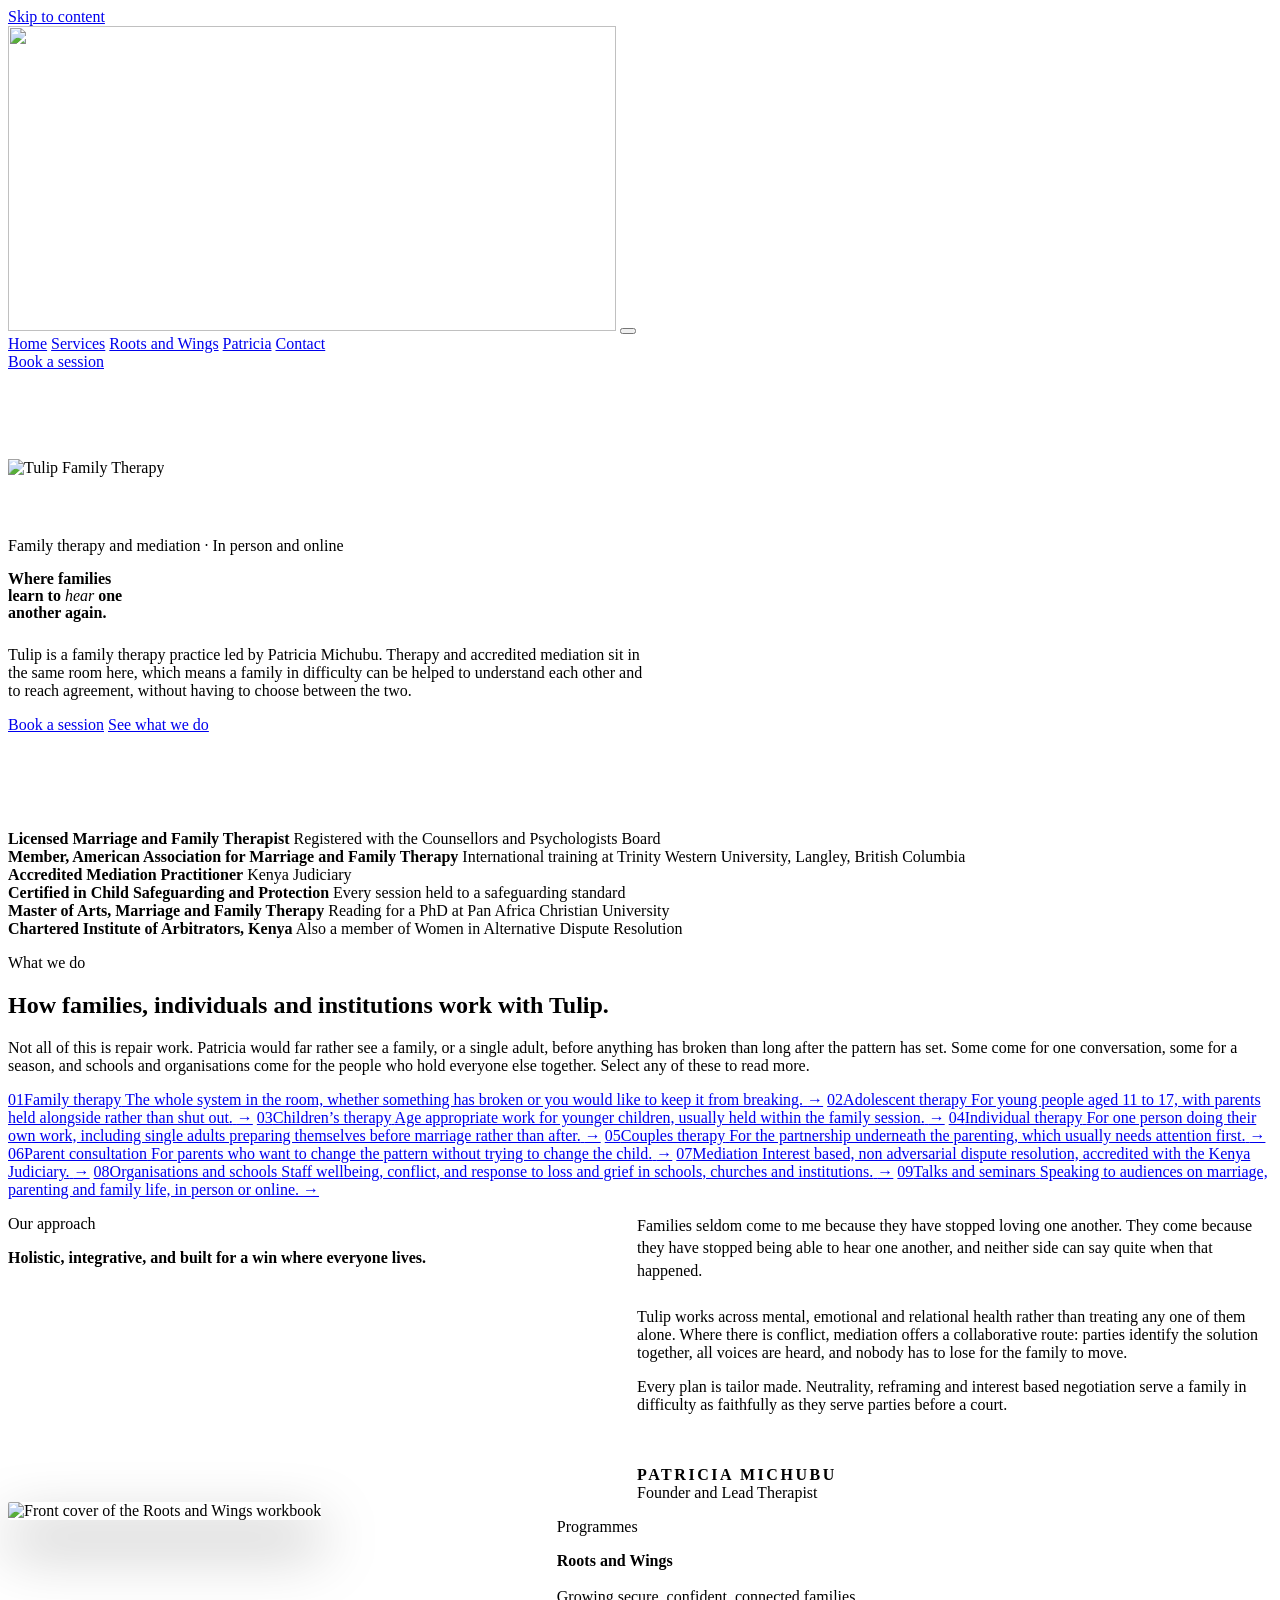
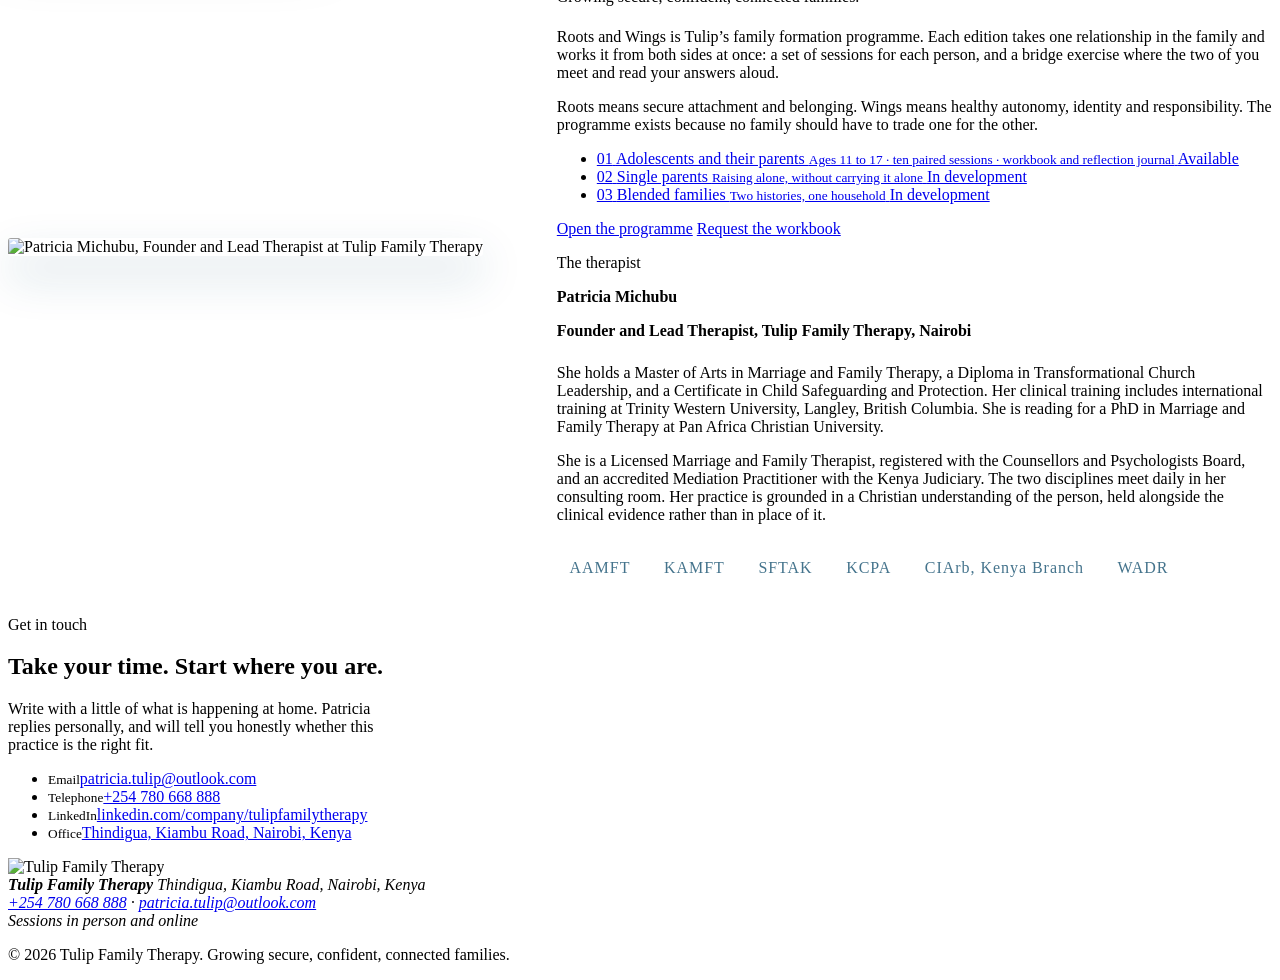
==== index.html @ 3aa2c46e "Add initial index.html for Tulip Family Therapy website Initial commit of the index.html file contai" ====
<!DOCTYPE html>
<html lang="en-GB">
<head>
<meta charset="utf-8">
<meta name="viewport" content="width=device-width, initial-scale=1">
<title>Tulip Family Therapy | Family Therapist &amp; Mediator, Nairobi Kenya</title>
<meta name="description" content="Family therapy and accredited mediation in Nairobi, Kenya. Patricia Michubu works with families, adolescents, children, couples and individuals, in person at Thindigua, Kiambu Road, and online worldwide.">
<script>document.documentElement.className+=" js-on";</script>
<meta name="theme-color" content="#15506F">
<meta property="og:type" content="website">
<meta property="og:site_name" content="Tulip Family Therapy">
<meta property="og:title" content="Tulip Family Therapy">
<meta property="og:description" content="Family therapy and accredited mediation, in person and online. Home of the Roots and Wings programme.">
<meta property="og:image" content="assets/social-share.jpg">
<meta property="og:image:width" content="1200">
<meta property="og:image:height" content="630">
<meta name="twitter:card" content="summary_large_image">
<meta name="twitter:title" content="Tulip Family Therapy">
<meta name="twitter:description" content="Family therapy and accredited mediation, in person and online. Home of the Roots and Wings programme.">
<meta name="twitter:image" content="assets/social-share.jpg">
<!-- Local search. After the domain is live, add "url", "logo" and "image"
     fields here with the full web address. See GITHUB_GUIDE step 4b. -->
<script type="application/ld+json">
{
 "@context": "https://schema.org",
 "@type": [
  "ProfessionalService",
  "MedicalBusiness"
 ],
 "name": "Tulip Family Therapy",
 "alternateName": "Tulip Family Therapy Nairobi",
 "description": "Family therapy and accredited mediation in Nairobi, Kenya. Therapy for families, adolescents, children, couples and individuals, plus parent consultation, organisational wellbeing and speaking. Sessions in person and online.",
 "slogan": "Growing secure, confident, connected families",
 "telephone": "+254780668888",
 "email": "patricia.tulip@outlook.com",
 "priceRange": "$$",
 "address": {
  "@type": "PostalAddress",
  "streetAddress": "Thindigua, Kiambu Road",
  "addressLocality": "Nairobi",
  "addressRegion": "Kiambu",
  "addressCountry": "KE"
 },
 "areaServed": [
  {
   "@type": "Country",
   "name": "Kenya"
  },
  {
   "@type": "City",
   "name": "Nairobi"
  },
  {
   "@type": "Country",
   "name": "United Kingdom"
  },
  {
   "@type": "Country",
   "name": "United States"
  }
 ],
 "availableLanguage": [
  "en",
  "sw"
 ],
 "sameAs": [
  "https://linkedin.com/company/tulipfamilytherapy"
 ],
 "founder": {
  "@type": "Person",
  "name": "Patricia Michubu",
  "jobTitle": "Founder and Lead Therapist",
  "hasCredential": [
   {
    "@type": "EducationalOccupationalCredential",
    "credentialCategory": "licence",
    "name": "Licensed Marriage and Family Therapist",
    "recognizedBy": {
     "@type": "Organization",
     "name": "Counsellors and Psychologists Board, Kenya"
    }
   },
   {
    "@type": "EducationalOccupationalCredential",
    "credentialCategory": "accreditation",
    "name": "Accredited Mediation Practitioner",
    "recognizedBy": {
     "@type": "Organization",
     "name": "Kenya Judiciary"
    }
   },
   {
    "@type": "EducationalOccupationalCredential",
    "credentialCategory": "certificate",
    "name": "Certificate in Child Safeguarding and Protection"
   },
   {
    "@type": "EducationalOccupationalCredential",
    "credentialCategory": "degree",
    "name": "Master of Arts in Marriage and Family Therapy"
   }
  ],
  "memberOf": [
   {
    "@type": "Organization",
    "name": "American Association for Marriage and Family Therapy"
   },
   {
    "@type": "Organization",
    "name": "Kenya Association of Marriage and Family Therapy"
   },
   {
    "@type": "Organization",
    "name": "Systemic Family Therapy Association Kenya"
   },
   {
    "@type": "Organization",
    "name": "Kenya Counselling and Psychological Association"
   },
   {
    "@type": "Organization",
    "name": "Chartered Institute of Arbitrators, Kenya Branch"
   },
   {
    "@type": "Organization",
    "name": "Women in Alternative Dispute Resolution"
   }
  ],
  "alumniOf": [
   {
    "@type": "CollegeOrUniversity",
    "name": "Trinity Western University, Langley, British Columbia"
   },
   {
    "@type": "CollegeOrUniversity",
    "name": "Pan Africa Christian University"
   }
  ]
 },
 "hasOfferCatalog": {
  "@type": "OfferCatalog",
  "name": "Services",
  "itemListElement": [
   {
    "@type": "Offer",
    "itemOffered": {
     "@type": "Service",
     "name": "Family therapy",
     "description": "The whole family system, whether something has broken or you would like to keep it from breaking."
    }
   },
   {
    "@type": "Offer",
    "itemOffered": {
     "@type": "Service",
     "name": "Adolescent therapy",
     "description": "For young people aged 11 to 17, with parents held alongside."
    }
   },
   {
    "@type": "Offer",
    "itemOffered": {
     "@type": "Service",
     "name": "Children's therapy",
     "description": "Age appropriate work for younger children, usually within the family session."
    }
   },
   {
    "@type": "Offer",
    "itemOffered": {
     "@type": "Service",
     "name": "Individual therapy",
     "description": "For one person, including single adults preparing themselves before marriage."
    }
   },
   {
    "@type": "Offer",
    "itemOffered": {
     "@type": "Service",
     "name": "Couples therapy",
     "description": "For the partnership underneath the parenting."
    }
   },
   {
    "@type": "Offer",
    "itemOffered": {
     "@type": "Service",
     "name": "Parent consultation",
     "description": "For parents changing the pattern rather than the child."
    }
   },
   {
    "@type": "Offer",
    "itemOffered": {
     "@type": "Service",
     "name": "Mediation",
     "description": "Interest based dispute resolution, accredited with the Kenya Judiciary."
    }
   },
   {
    "@type": "Offer",
    "itemOffered": {
     "@type": "Service",
     "name": "Organisational wellbeing",
     "description": "Staff wellbeing, conflict and grief response for schools, churches and institutions."
    }
   },
   {
    "@type": "Offer",
    "itemOffered": {
     "@type": "Service",
     "name": "Talks and seminars",
     "description": "Speaking on marriage, parenting and family life, in person or online."
    }
   }
  ]
 }
}
</script>
<link rel="icon" href="assets/Symbol.svg">
<link rel="stylesheet" href="assets/tulip.css">
<style>
/* Homepage signature: the ripple. Tulip's reach widening from one family outward. */
.hero{background:var(--cream);position:relative;overflow:hidden}
.ripple{position:absolute;inset:0;pointer-events:none;z-index:0;opacity:.62;
  -webkit-mask-image:linear-gradient(90deg,transparent 30%,#000 62%);
  mask-image:linear-gradient(90deg,transparent 30%,#000 62%)}
.ripple svg{position:absolute;top:50%;right:0;transform:translate(46%,-50%);
  height:min(205%,1320px);width:auto;overflow:visible}
.rg{fill:none}
.rg-gold{stroke:var(--gold)}
.rg-goldpale{stroke:var(--gold-3)}
.rg-slate{stroke:var(--slate)}
.hero-in{position:relative;z-index:1;padding-block:clamp(3rem,7vw,5.5rem) clamp(3.5rem,8vw,6rem)}
.hero-logo{width:min(420px,72vw);height:auto;margin-bottom:clamp(1.75rem,4vw,2.75rem)}
.hero-copy{max-width:40rem}
.hero h1{font-size:var(--s-4);line-height:1.06;max-width:17ch;margin-bottom:1.5rem}
.hero h1 em{font-style:italic;color:var(--gold);font-weight:500;font-family:Lora,Georgia,serif}
.approach-grid{display:grid;grid-template-columns:minmax(0,1fr) minmax(0,1.15fr);gap:clamp(2rem,6vw,5rem)}
.who-grid{display:grid;grid-template-columns:minmax(0,.8fr) minmax(0,1.2fr);gap:clamp(2rem,6vw,4.5rem);align-items:start}
.portrait{width:100%;height:auto;border-radius:3px;box-shadow:0 20px 46px rgba(21,80,111,.2)}
.who-name{font-size:var(--s-3);margin-bottom:.35rem}
.who-role{font-size:var(--s-0);color:var(--gold);font-weight:600;margin-bottom:1.5rem}
.creds-list{display:flex;flex-wrap:wrap;gap:.5rem;margin-top:1.8rem;padding:0;list-style:none}
.creds-list li{font-size:var(--s--1);letter-spacing:.06em;padding:.4rem .8rem;
  border:1px solid var(--line);border-radius:2px;color:rgba(21,80,111,.8)}
.prog-grid{display:grid;grid-template-columns:minmax(0,.8fr) minmax(0,1.2fr);gap:clamp(2rem,6vw,4.5rem);align-items:start}
.prog-cover img{width:100%;height:auto;border-radius:2px;box-shadow:0 26px 60px rgba(0,0,0,.4)}
.prog-sub{font-size:var(--s-2);color:var(--gold-2);margin-bottom:1.3rem;line-height:1.35}
@media(max-width:900px){
  .approach-grid,.who-grid,.prog-grid{grid-template-columns:minmax(0,1fr)}
  .prog-cover,.portrait{max-width:300px}
  .ripple{opacity:.4}
  .ripple svg{height:118%;transform:translate(52%,-50%)}
}
</style>
</head>
<body>
<a class="skip" href="#main">Skip to content</a>

<header class="site-head">
  <div class="wrap head-in">
    <a class="brand" href="index.html" aria-label="Tulip Family Therapy, home">
      <img width="608" height="305" src="assets/Logo.svg" alt=""></a>
    <button class="burger" id="burger" aria-label="Menu" aria-expanded="false" aria-controls="nav">
      <span></span><span></span><span></span></button>
    <nav class="nav" id="nav">
      <a href="index.html" aria-current="page">Home</a>
      <a href="services.html">Services</a>
      <a href="programmes/roots-and-wings/index.html">Roots and Wings</a>
      <a href="#therapist">Patricia</a>
      <a href="#contact">Contact</a>
    </nav>
    <a class="btn head-cta" href="#contact">Book a session</a>
  </div>
</header>

<main id="main">

  <!-- ================= HERO ================= -->
  <section class="hero">
    <div class="ripple" aria-hidden="true">
      <svg viewBox="-800 0 1600 600" preserveAspectRatio="xMinYMid meet">
<circle cx="0" cy="300" r="150" class="rg rg-gold" stroke-opacity="0.9" stroke-width="7"/>
<circle cx="0" cy="300" r="184" class="rg rg-slate" stroke-opacity="0.55" stroke-width="3"/>
<circle cx="0" cy="300" r="231" class="rg rg-goldpale" stroke-opacity="0.8" stroke-width="11"/>
<circle cx="0" cy="300" r="291" class="rg rg-gold" stroke-opacity="0.45" stroke-width="3"/>
<circle cx="0" cy="300" r="364" class="rg rg-slate" stroke-opacity="0.35" stroke-width="6"/>
<circle cx="0" cy="300" r="450" class="rg rg-goldpale" stroke-opacity="0.55" stroke-width="3"/>
<circle cx="0" cy="300" r="549" class="rg rg-gold" stroke-opacity="0.28" stroke-width="9"/>
<circle cx="0" cy="300" r="661" class="rg rg-goldpale" stroke-opacity="0.4" stroke-width="3"/>
      </svg>
    </div>
    <div class="wrap hero-in">
      <img class="hero-logo" width="608" height="305" src="assets/Logo.svg" alt="Tulip Family Therapy">
      <div class="hero-copy">
        <p class="eyebrow">Family therapy and mediation &middot; In person and online</p>
        <h1>Where families learn to <em>hear</em> one another again.</h1>
        <p class="lede muted">Tulip is a family therapy practice led by Patricia Michubu. Therapy and
        accredited mediation sit in the same room here, which means a family in difficulty can be
        helped to understand each other and to reach agreement, without having to choose between the two.</p>
        <div class="actions">
          <a class="btn" href="#contact">Book a session</a>
          <a class="btn ghost" href="services.html">See what we do</a>
        </div>
      </div>
    </div>
  </section>

  <!-- ================= CREDENTIALS ================= -->
  <section class="creds-band">
    <div class="wrap creds-grid">
      <div class="cred"><b>Licensed Marriage and Family Therapist</b>
        <span>Registered with the Counsellors and Psychologists Board</span></div>
      <div class="cred"><b>Member, American Association for Marriage and Family Therapy</b>
        <span>International training at Trinity Western University, Langley, British Columbia</span></div>
      <div class="cred"><b>Accredited Mediation Practitioner</b>
        <span>Kenya Judiciary</span></div>
      <div class="cred"><b>Certified in Child Safeguarding and Protection</b>
        <span>Every session held to a safeguarding standard</span></div>
      <div class="cred"><b>Master of Arts, Marriage and Family Therapy</b>
        <span>Reading for a PhD at Pan Africa Christian University</span></div>
      <div class="cred"><b>Chartered Institute of Arbitrators, Kenya</b>
        <span>Also a member of Women in Alternative Dispute Resolution</span></div>
    </div>
  </section>

  <!-- ================= SERVICES ================= -->
  <section class="sec on-paper" id="services">
    <div class="wrap">
      <div class="sec-head reveal">
        <p class="eyebrow">What we do</p>
        <h2>How families, individuals and institutions work with Tulip.</h2>
        <p class="lede muted">Not all of this is repair work. Patricia would far rather see a family,
        or a single adult, before anything has broken than long after the pattern has set. Some come
        for one conversation, some for a season, and schools and organisations come for the people who
        hold everyone else together. Select any of these to read more.</p>
      </div>
      <div class="svc reveal">
        <a class="svc-row" href="services.html#family-therapy">
          <span class="svc-n">01</span><span class="svc-t">Family therapy</span>
          <span class="svc-d">The whole system in the room, whether something has broken or you would like to keep it from breaking.</span>
          <span class="svc-go" aria-hidden="true">&rarr;</span></a>
        <a class="svc-row" href="services.html#adolescent-therapy">
          <span class="svc-n">02</span><span class="svc-t">Adolescent therapy</span>
          <span class="svc-d">For young people aged 11 to 17, with parents held alongside rather than shut out.</span>
          <span class="svc-go" aria-hidden="true">&rarr;</span></a>
        <a class="svc-row" href="services.html#childrens-therapy">
          <span class="svc-n">03</span><span class="svc-t">Children&rsquo;s therapy</span>
          <span class="svc-d">Age appropriate work for younger children, usually held within the family session.</span>
          <span class="svc-go" aria-hidden="true">&rarr;</span></a>
        <a class="svc-row" href="services.html#individual-therapy">
          <span class="svc-n">04</span><span class="svc-t">Individual therapy</span>
          <span class="svc-d">For one person doing their own work, including single adults preparing themselves before marriage rather than after.</span>
          <span class="svc-go" aria-hidden="true">&rarr;</span></a>
        <a class="svc-row" href="services.html#couples-therapy">
          <span class="svc-n">05</span><span class="svc-t">Couples therapy</span>
          <span class="svc-d">For the partnership underneath the parenting, which usually needs attention first.</span>
          <span class="svc-go" aria-hidden="true">&rarr;</span></a>
        <a class="svc-row" href="services.html#parent-consultation">
          <span class="svc-n">06</span><span class="svc-t">Parent consultation</span>
          <span class="svc-d">For parents who want to change the pattern without trying to change the child.</span>
          <span class="svc-go" aria-hidden="true">&rarr;</span></a>
        <a class="svc-row" href="services.html#mediation">
          <span class="svc-n">07</span><span class="svc-t">Mediation</span>
          <span class="svc-d">Interest based, non adversarial dispute resolution, accredited with the Kenya Judiciary.</span>
          <span class="svc-go" aria-hidden="true">&rarr;</span></a>
        <a class="svc-row" href="services.html#organisations">
          <span class="svc-n">08</span><span class="svc-t">Organisations and schools</span>
          <span class="svc-d">Staff wellbeing, conflict, and response to loss and grief in schools, churches and institutions.</span>
          <span class="svc-go" aria-hidden="true">&rarr;</span></a>
        <a class="svc-row" href="services.html#talks">
          <span class="svc-n">09</span><span class="svc-t">Talks and seminars</span>
          <span class="svc-d">Speaking to audiences on marriage, parenting and family life, in person or online.</span>
          <span class="svc-go" aria-hidden="true">&rarr;</span></a>
      </div>
    </div>
  </section>

  <!-- ================= APPROACH ================= -->
  <section class="sec on-cream" id="approach">
    <div class="wrap approach-grid reveal">
      <div>
        <p class="eyebrow">Our approach</p>
        <h2 style="font-size:var(--s-3)">Holistic, integrative, and built for a win where everyone lives.</h2>
      </div>
      <div>
        <p class="voice" style="font-size:var(--s-2);line-height:1.42">Families seldom come to me
        because they have stopped loving one another. They come because they have stopped being able
        to hear one another, and neither side can say quite when that happened.</p>
        <p class="muted" style="margin-top:1.6rem">Tulip works across mental, emotional and relational
        health rather than treating any one of them alone. Where there is conflict, mediation offers a
        collaborative route: parties identify the solution together, all voices are heard, and nobody
        has to lose for the family to move.</p>
        <p class="muted">Every plan is tailor made. Neutrality, reframing and interest based negotiation
        serve a family in difficulty as faithfully as they serve parties before a court.</p>
        <div style="margin-top:2rem;padding-top:1.2rem;border-top:1px solid var(--line)">
          <b style="display:block;font-size:var(--s--1);font-weight:600;letter-spacing:.16em;text-transform:uppercase">Patricia Michubu</b>
          <span style="font-size:var(--s--1);color:var(--gold);font-weight:500">Founder and Lead Therapist</span>
        </div>
      </div>
    </div>
  </section>

  <!-- ================= PROGRAMMES ================= -->
  <section class="sec on-ink" id="programmes">
    <div class="wrap">
      <div class="prog-grid">
        <figure class="prog-cover reveal" style="margin:0">
          <img loading="lazy" decoding="async" width="1100" height="1543" src="assets/roots-and-wings-cover.jpg" alt="Front cover of the Roots and Wings workbook">
        </figure>
        <div class="reveal">
          <p class="eyebrow on-dark">Programmes</p>
          <h2 style="font-size:var(--s-3);margin-bottom:.8rem">Roots and Wings</h2>
          <p class="prog-sub voice">Growing secure, confident, connected families.</p>
          <p>Roots and Wings is Tulip&rsquo;s family formation programme. Each edition takes one
          relationship in the family and works it from both sides at once: a set of sessions for each
          person, and a bridge exercise where the two of you meet and read your answers aloud.</p>
          <p>Roots means secure attachment and belonging. Wings means healthy autonomy, identity and
          responsibility. The programme exists because no family should have to trade one for the other.</p>

          <ul class="streams">
            <li><a class="stream" href="programmes/roots-and-wings/index.html#adolescents">
              <span class="stream-n">01</span>
              <span class="stream-t">Adolescents and their parents
                <small>Ages 11 to 17 &middot; ten paired sessions &middot; workbook and reflection journal</small></span>
              <span class="tag">Available</span></a></li>
            <li><a class="stream" href="programmes/roots-and-wings/index.html#single-parents">
              <span class="stream-n">02</span>
              <span class="stream-t">Single parents
                <small>Raising alone, without carrying it alone</small></span>
              <span class="tag soon">In development</span></a></li>
            <li><a class="stream" href="programmes/roots-and-wings/index.html#blended-families">
              <span class="stream-n">03</span>
              <span class="stream-t">Blended families
                <small>Two histories, one household</small></span>
              <span class="tag soon">In development</span></a></li>
          </ul>

          <div class="actions">
            <a class="btn gold" href="programmes/roots-and-wings/index.html">Open the programme</a>
            <a class="btn on-dark" href="#contact">Request the workbook</a>
          </div>
        </div>
      </div>
    </div>
  </section>

  <!-- ================= PATRICIA ================= -->
  <section class="sec on-cream" id="therapist">
    <div class="wrap who-grid reveal">
      <div>
        <img class="portrait" loading="lazy" decoding="async" width="720" height="900" src="assets/patricia-michubu.jpg"
             alt="Patricia Michubu, Founder and Lead Therapist at Tulip Family Therapy">
      </div>
      <div>
        <p class="eyebrow">The therapist</p>
        <div class="rule-pair" aria-hidden="true"><i></i><i></i></div>
        <h2 class="who-name">Patricia Michubu</h2>
        <p class="who-role">Founder and Lead Therapist, Tulip Family Therapy, Nairobi</p>
        <p class="muted">She holds a Master of Arts in Marriage and Family Therapy, a Diploma in
        Transformational Church Leadership, and a Certificate in Child Safeguarding and Protection.
        Her clinical training includes international training at Trinity Western University, Langley,
        British Columbia. She is reading for a PhD in Marriage and Family Therapy at Pan Africa
        Christian University.</p>
        <p class="muted">She is a Licensed Marriage and Family Therapist, registered with the
        Counsellors and Psychologists Board, and an accredited Mediation Practitioner with the Kenya
        Judiciary. The two disciplines meet daily in her consulting room. Her practice is grounded in
        a Christian understanding of the person, held alongside the clinical evidence rather than in
        place of it.</p>
        <ul class="creds-list">
          <li>AAMFT</li><li>KAMFT</li><li>SFTAK</li><li>KCPA</li>
          <li>CIArb, Kenya Branch</li><li>WADR</li>
        </ul>
      </div>
    </div>
  </section>

  <!-- ================= CONTACT ================= -->
  <section class="sec contact" id="contact">
    <div class="wrap contact-grid">
      <div class="reveal">
        <p class="eyebrow on-dark">Get in touch</p>
        <h2 class="voice">Take your time. Start where you are.</h2>
        <p class="muted-d" style="margin-top:1.2rem;max-width:46ch">Write with a little of what is
        happening at home. Patricia replies personally, and will tell you honestly whether this
        practice is the right fit.</p>
      </div>
      <div class="reveal">
        <ul class="cx">
          <li><small>Email</small><a href="mailto:patricia.tulip@outlook.com">patricia.tulip@outlook.com</a></li>
          <li><small>Telephone</small><a href="tel:+254780668888">+254 780 668 888</a></li>
          <li><small>LinkedIn</small><a href="https://linkedin.com/company/tulipfamilytherapy" target="_blank" rel="noopener">linkedin.com/company/tulipfamilytherapy</a></li>
          <li><small>Office</small><a href="https://www.google.com/maps/search/?api=1&amp;query=Thindigua%2C%20Kiambu%20Road%2C%20Nairobi" target="_blank" rel="noopener">Thindigua, Kiambu Road, Nairobi, Kenya</a></li>
        </ul>
      </div>
    </div>
  </section>
</main>

<footer class="site-foot">
    <div class="wrap foot-in">
    <img loading="lazy" decoding="async" width="608" height="305" src="assets/White_Logo.svg" alt="Tulip Family Therapy">
    <address class="foot-nap">
      <b>Tulip Family Therapy</b>
      Thindigua, Kiambu Road, Nairobi, Kenya<br>
      <a href="tel:+254780668888">+254 780 668 888</a> &middot;
      <a href="mailto:patricia.tulip@outlook.com">patricia.tulip@outlook.com</a><br>
      Sessions in person and online
    </address>
    <p>&copy; 2026 Tulip Family Therapy. Growing secure, confident, connected families.</p>
  </div>
</footer>
<script src="assets/tulip.js"></script>
</body>
</html>
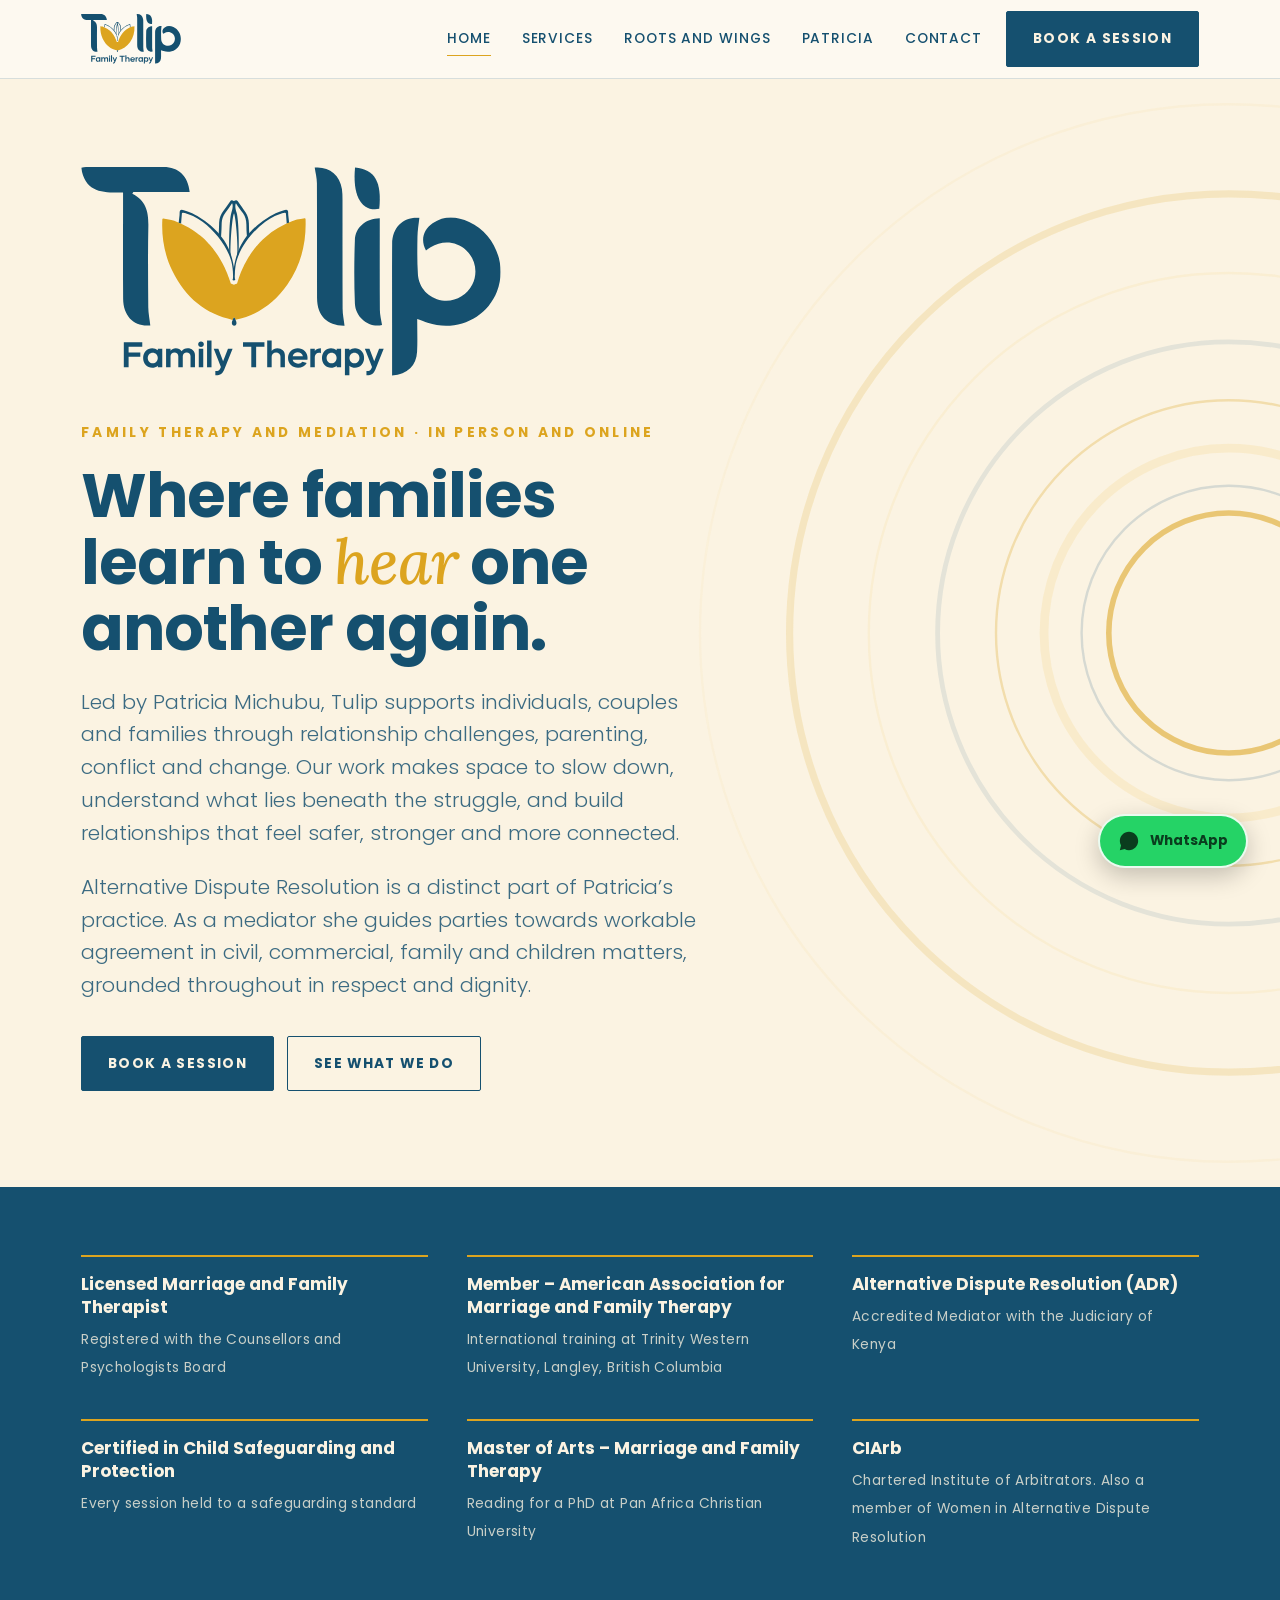
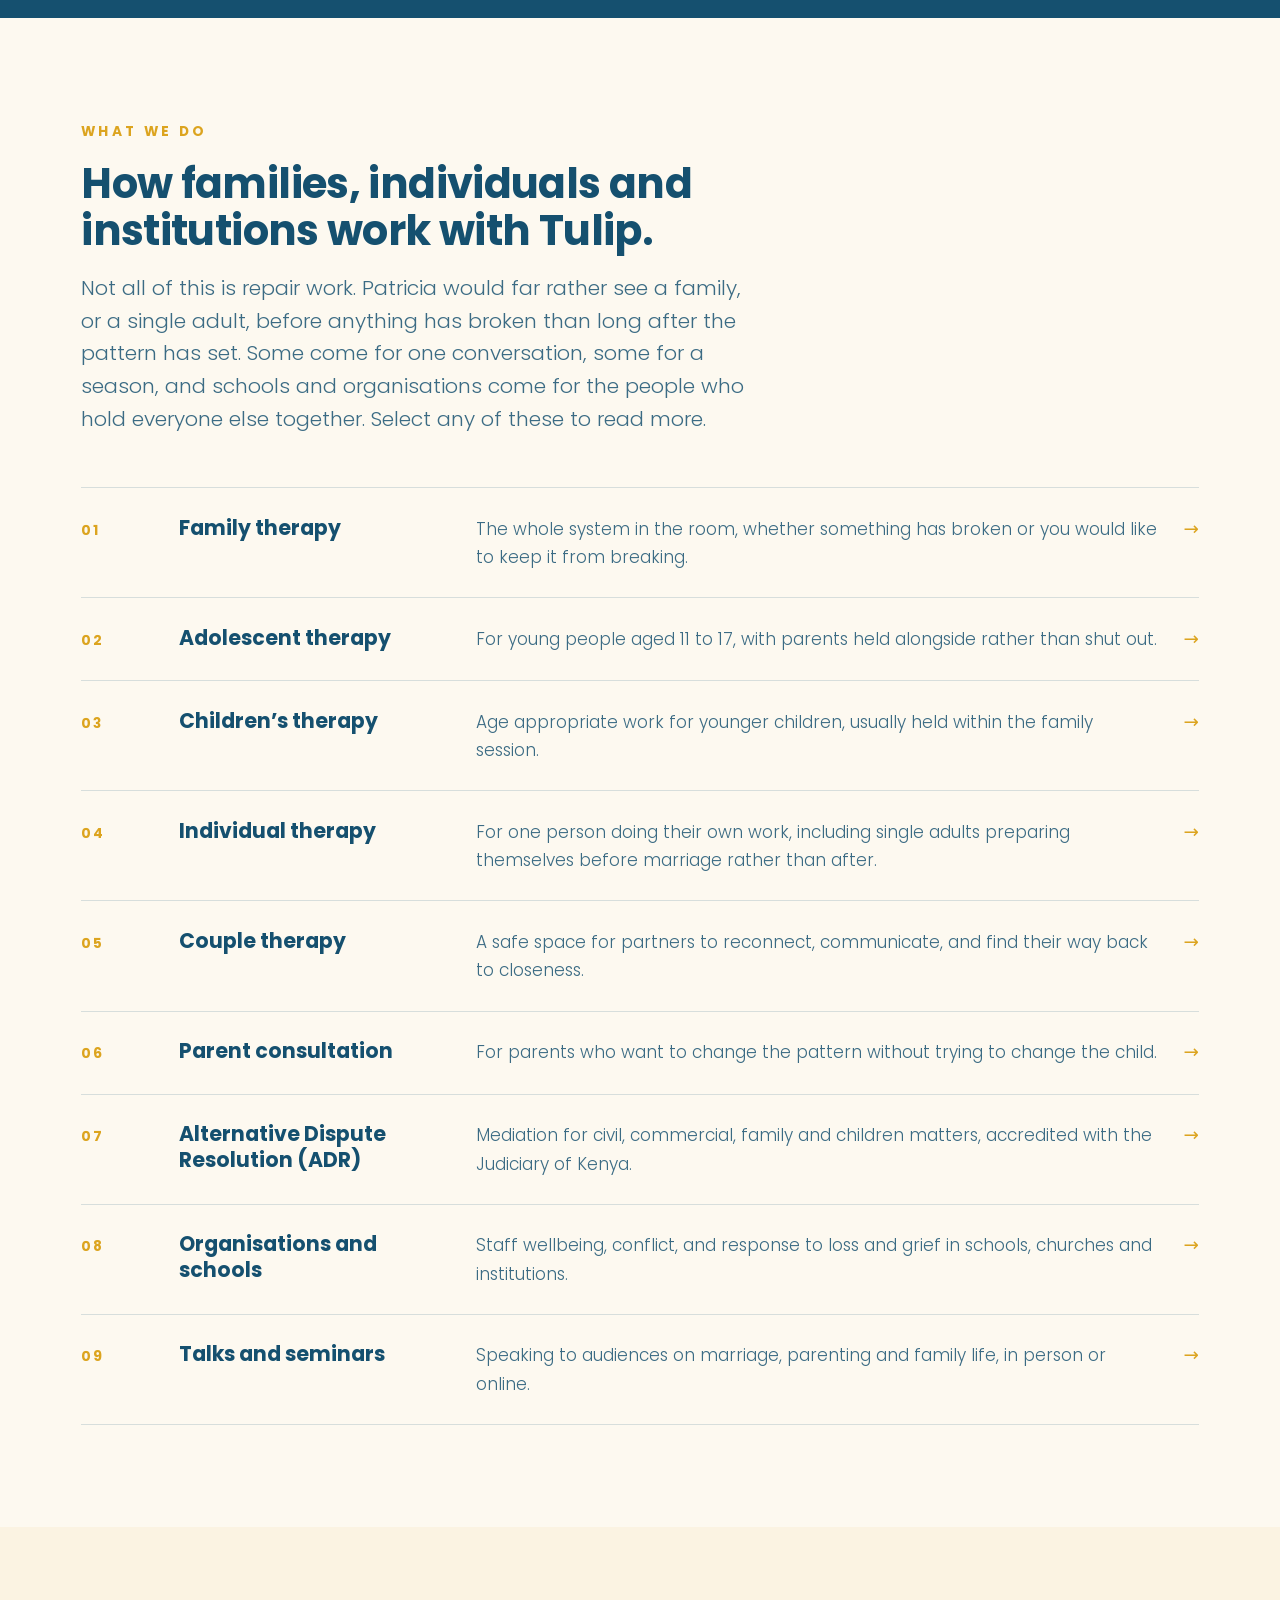
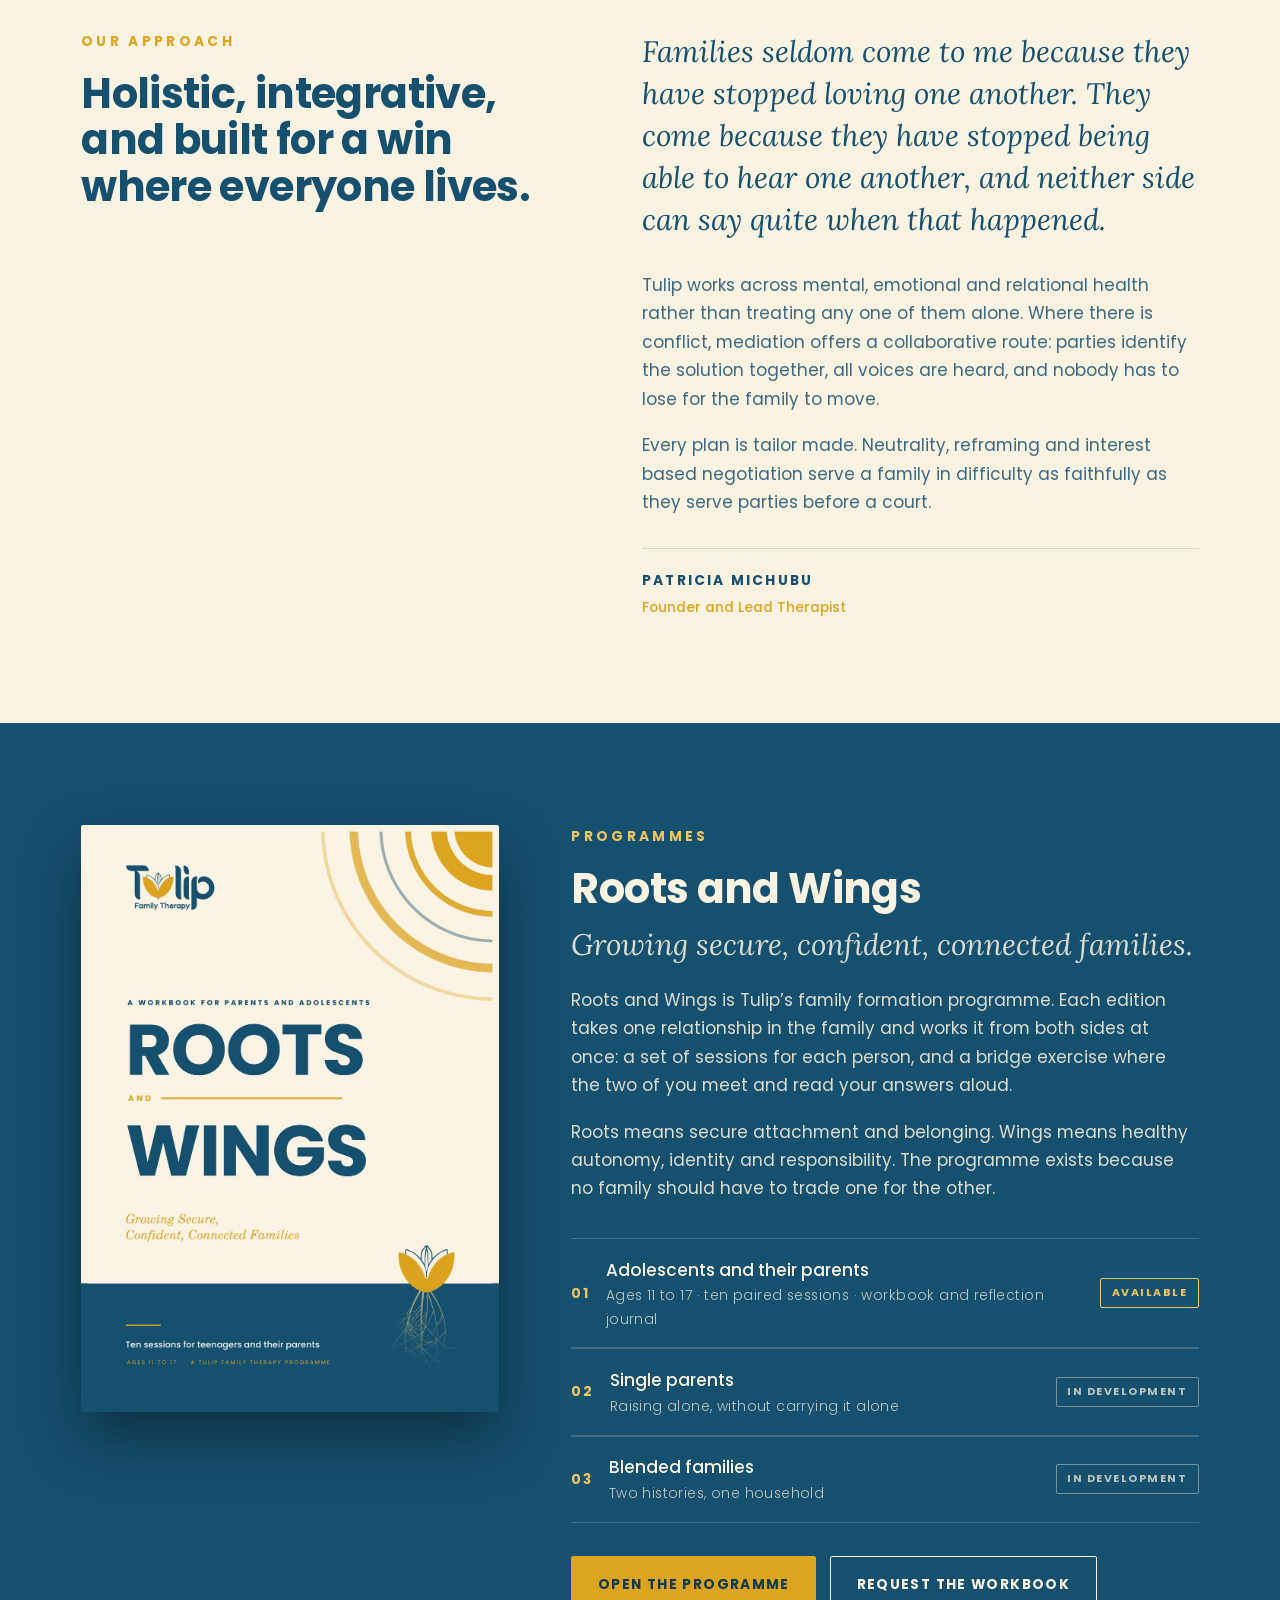
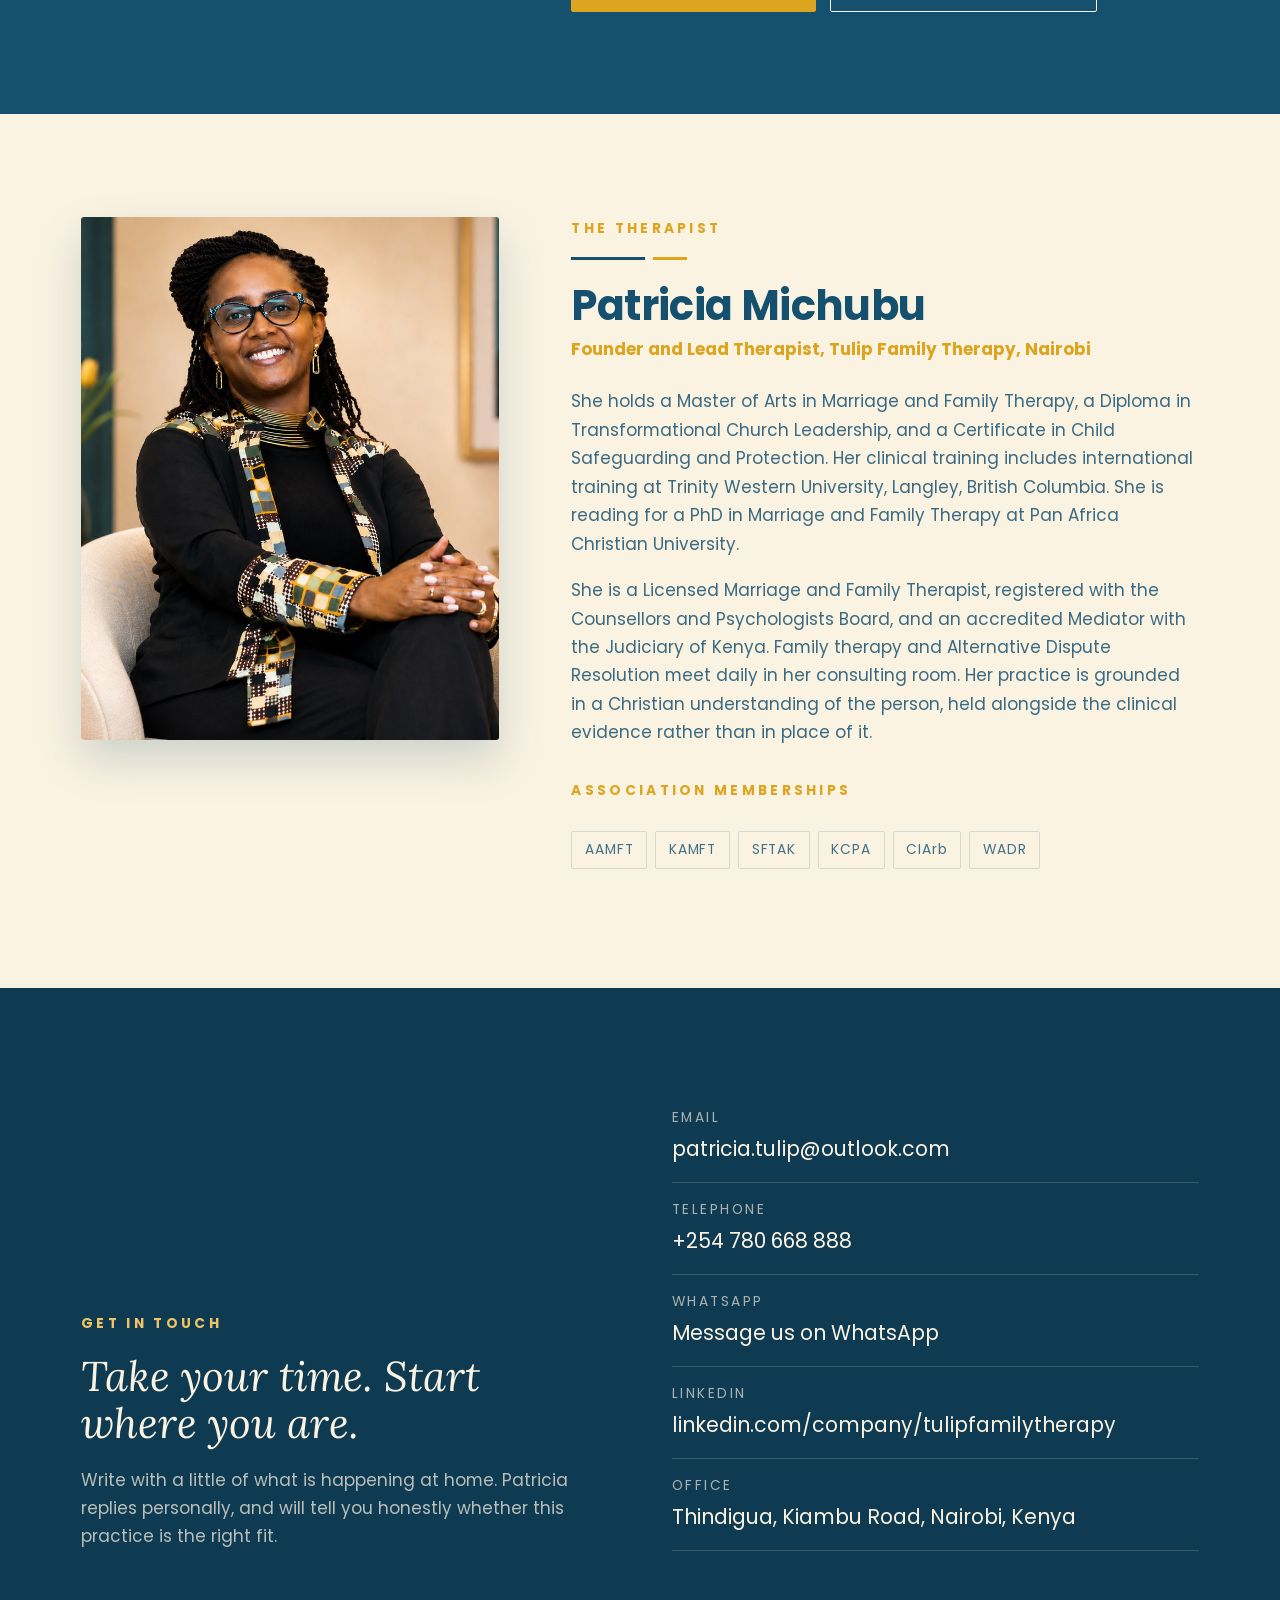
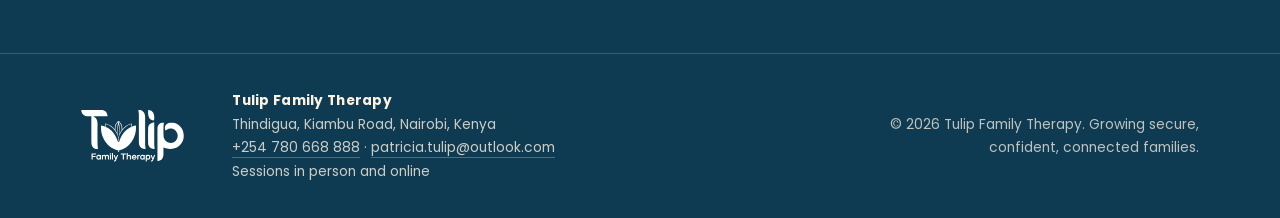
==== commit e81fa497: "Update index.html" ====
--- a/index.html
+++ b/index.html
@@ -83,10 +83,10 @@
    {
     "@type": "EducationalOccupationalCredential",
     "credentialCategory": "accreditation",
-    "name": "Accredited Mediation Practitioner",
+    "name": "Accredited Mediator, Alternative Dispute Resolution",
     "recognizedBy": {
      "@type": "Organization",
-     "name": "Kenya Judiciary"
+     "name": "Judiciary of Kenya"
     }
    },
    {
@@ -177,7 +177,7 @@
     "@type": "Offer",
     "itemOffered": {
      "@type": "Service",
-     "name": "Couples therapy",
+     "name": "Couple therapy",
      "description": "For the partnership underneath the parenting."
     }
    },
@@ -193,8 +193,8 @@
     "@type": "Offer",
     "itemOffered": {
      "@type": "Service",
-     "name": "Mediation",
-     "description": "Interest based dispute resolution, accredited with the Kenya Judiciary."
+     "name": "Alternative Dispute Resolution (ADR)",
+     "description": "Mediation for civil, commercial, family and children matters, accredited with the Judiciary of Kenya."
     }
    },
    {
@@ -296,9 +296,13 @@
       <div class="hero-copy">
         <p class="eyebrow">Family therapy and mediation &middot; In person and online</p>
         <h1>Where families learn to <em>hear</em> one another again.</h1>
-        <p class="lede muted">Tulip is a family therapy practice led by Patricia Michubu. Therapy and
-        accredited mediation sit in the same room here, which means a family in difficulty can be
-        helped to understand each other and to reach agreement, without having to choose between the two.</p>
+        <p class="lede muted">Led by Patricia Michubu, Tulip supports individuals, couples and
+        families through relationship challenges, parenting, conflict and change. Our work makes space
+        to slow down, understand what lies beneath the struggle, and build relationships that feel
+        safer, stronger and more connected.</p>
+        <p class="lede muted" style="margin-top:.9rem">Alternative Dispute Resolution is a distinct
+        part of Patricia&rsquo;s practice. As a mediator she guides parties towards workable agreement
+        in civil, commercial, family and children matters, grounded throughout in respect and dignity.</p>
         <div class="actions">
           <a class="btn" href="#contact">Book a session</a>
           <a class="btn ghost" href="services.html">See what we do</a>
@@ -312,16 +316,16 @@
     <div class="wrap creds-grid">
       <div class="cred"><b>Licensed Marriage and Family Therapist</b>
         <span>Registered with the Counsellors and Psychologists Board</span></div>
-      <div class="cred"><b>Member, American Association for Marriage and Family Therapy</b>
+      <div class="cred"><b>Member – American Association for Marriage and Family Therapy</b>
         <span>International training at Trinity Western University, Langley, British Columbia</span></div>
-      <div class="cred"><b>Accredited Mediation Practitioner</b>
-        <span>Kenya Judiciary</span></div>
+      <div class="cred"><b>Alternative Dispute Resolution (ADR)</b>
+        <span>Accredited Mediator with the Judiciary of Kenya</span></div>
       <div class="cred"><b>Certified in Child Safeguarding and Protection</b>
         <span>Every session held to a safeguarding standard</span></div>
-      <div class="cred"><b>Master of Arts, Marriage and Family Therapy</b>
+      <div class="cred"><b>Master of Arts – Marriage and Family Therapy</b>
         <span>Reading for a PhD at Pan Africa Christian University</span></div>
-      <div class="cred"><b>Chartered Institute of Arbitrators, Kenya</b>
-        <span>Also a member of Women in Alternative Dispute Resolution</span></div>
+      <div class="cred"><b>CIArb</b>
+        <span>Chartered Institute of Arbitrators. Also a member of Women in Alternative Dispute Resolution</span></div>
     </div>
   </section>
 
@@ -354,16 +358,16 @@
           <span class="svc-d">For one person doing their own work, including single adults preparing themselves before marriage rather than after.</span>
           <span class="svc-go" aria-hidden="true">&rarr;</span></a>
         <a class="svc-row" href="services.html#couples-therapy">
-          <span class="svc-n">05</span><span class="svc-t">Couples therapy</span>
-          <span class="svc-d">For the partnership underneath the parenting, which usually needs attention first.</span>
+          <span class="svc-n">05</span><span class="svc-t">Couple therapy</span>
+          <span class="svc-d">A safe space for partners to reconnect, communicate, and find their way back to closeness.</span>
           <span class="svc-go" aria-hidden="true">&rarr;</span></a>
         <a class="svc-row" href="services.html#parent-consultation">
           <span class="svc-n">06</span><span class="svc-t">Parent consultation</span>
           <span class="svc-d">For parents who want to change the pattern without trying to change the child.</span>
           <span class="svc-go" aria-hidden="true">&rarr;</span></a>
         <a class="svc-row" href="services.html#mediation">
-          <span class="svc-n">07</span><span class="svc-t">Mediation</span>
-          <span class="svc-d">Interest based, non adversarial dispute resolution, accredited with the Kenya Judiciary.</span>
+          <span class="svc-n">07</span><span class="svc-t">Alternative Dispute Resolution (ADR)</span>
+          <span class="svc-d">Mediation for civil, commercial, family and children matters, accredited with the Judiciary of Kenya.</span>
           <span class="svc-go" aria-hidden="true">&rarr;</span></a>
         <a class="svc-row" href="services.html#organisations">
           <span class="svc-n">08</span><span class="svc-t">Organisations and schools</span>
@@ -464,13 +468,14 @@
         British Columbia. She is reading for a PhD in Marriage and Family Therapy at Pan Africa
         Christian University.</p>
         <p class="muted">She is a Licensed Marriage and Family Therapist, registered with the
-        Counsellors and Psychologists Board, and an accredited Mediation Practitioner with the Kenya
-        Judiciary. The two disciplines meet daily in her consulting room. Her practice is grounded in
+        Counsellors and Psychologists Board, and an accredited Mediator with the Judiciary of
+        Kenya. Family therapy and Alternative Dispute Resolution meet daily in her consulting room. Her practice is grounded in
         a Christian understanding of the person, held alongside the clinical evidence rather than in
         place of it.</p>
+        <p class="eyebrow" style="margin-top:2rem;margin-bottom:.9rem">Association memberships</p>
         <ul class="creds-list">
           <li>AAMFT</li><li>KAMFT</li><li>SFTAK</li><li>KCPA</li>
-          <li>CIArb, Kenya Branch</li><li>WADR</li>
+          <li>CIArb</li><li>WADR</li>
         </ul>
       </div>
     </div>
@@ -490,6 +495,7 @@
         <ul class="cx">
           <li><small>Email</small><a href="mailto:patricia.tulip@outlook.com">patricia.tulip@outlook.com</a></li>
           <li><small>Telephone</small><a href="tel:+254780668888">+254 780 668 888</a></li>
+          <li><small>WhatsApp</small><a href="https://wa.me/254780668888?text=Hello%20Patricia%2C%20I%20came%20across%20Tulip%20Family%20Therapy%20and%20would%20like%20to%20ask%20about%20booking%20a%20session." target="_blank" rel="noopener">Message us on WhatsApp</a></li>
           <li><small>LinkedIn</small><a href="https://linkedin.com/company/tulipfamilytherapy" target="_blank" rel="noopener">linkedin.com/company/tulipfamilytherapy</a></li>
           <li><small>Office</small><a href="https://www.google.com/maps/search/?api=1&amp;query=Thindigua%2C%20Kiambu%20Road%2C%20Nairobi" target="_blank" rel="noopener">Thindigua, Kiambu Road, Nairobi, Kenya</a></li>
         </ul>
@@ -497,6 +503,10 @@
     </div>
   </section>
 </main>
+
+<a class="wa-float" href="https://wa.me/254780668888?text=Hello%20Patricia%2C%20I%20came%20across%20Tulip%20Family%20Therapy%20and%20would%20like%20to%20ask%20about%20booking%20a%20session." target="_blank" rel="noopener" aria-label="Message Tulip Family Therapy on WhatsApp">
+<svg viewBox="0 0 24 24" aria-hidden="true"><path d="M17.5 14.4c-.3-.15-1.77-.87-2-.97-.27-.1-.47-.15-.67.15-.2.3-.77.96-.95 1.16-.17.2-.35.22-.65.07-.3-.15-1.26-.46-2.4-1.48-.9-.8-1.5-1.77-1.67-2.07-.17-.3-.02-.46.13-.6.13-.14.3-.35.45-.52.15-.17.2-.3.3-.5.1-.2.05-.37-.02-.52-.08-.15-.67-1.6-.9-2.2-.24-.58-.48-.5-.67-.5h-.57c-.2 0-.52.07-.8.37-.27.3-1.05 1.02-1.05 2.5 0 1.47 1.08 2.9 1.23 3.1.15.2 2.12 3.24 5.14 4.54.72.3 1.28.5 1.72.64.72.22 1.38.2 1.9.12.58-.08 1.77-.72 2.02-1.42.25-.7.25-1.3.17-1.42-.07-.13-.27-.2-.57-.35zM12 2C6.5 2 2 6.5 2 12c0 1.77.46 3.44 1.28 4.9L2 22l5.25-1.37A9.95 9.95 0 0 0 12 22c5.5 0 10-4.5 10-10S17.5 2 12 2z"/></svg>
+<span class="wa-label">WhatsApp</span></a>
 
 <footer class="site-foot">
     <div class="wrap foot-in">
--- a/assets/tulip.css
+++ b/assets/tulip.css
@@ -0,0 +1,239 @@
+/* ==========================================================================
+   Self-hosted fonts. No external request, no third party dependency,
+   77 KB in total, which matters on a mobile connection.
+   ========================================================================== */
+@font-face{font-family:Poppins;src:url(fonts/poppins-300.woff2) format('woff2');
+  font-weight:300;font-style:normal;font-display:swap}
+@font-face{font-family:Poppins;src:url(fonts/poppins-400.woff2) format('woff2');
+  font-weight:400;font-style:normal;font-display:swap}
+@font-face{font-family:Poppins;src:url(fonts/poppins-500.woff2) format('woff2');
+  font-weight:500;font-style:normal;font-display:swap}
+@font-face{font-family:Poppins;src:url(fonts/poppins-700.woff2) format('woff2');
+  font-weight:600 700;font-style:normal;font-display:swap}
+@font-face{font-family:Lora;src:url(fonts/lora-italic-400.woff2) format('woff2');
+  font-weight:400;font-style:italic;font-display:swap}
+@font-face{font-family:Lora;src:url(fonts/lora-italic-500.woff2) format('woff2');
+  font-weight:500 600;font-style:italic;font-display:swap}
+
+/* ==========================================================================
+   Tulip Family Therapy — design system
+   Colours sampled directly from the vector logo files.
+   ========================================================================== */
+:root{
+  --ink:#15506F; --ink-2:#0E3A52; --ink-soft:#1E6E96;
+  --gold:#DCA41F; --gold-2:#EFC463; --gold-3:#F8E4B4;
+  --cream:#FBF3E2; --paper:#FDF9F0; --rose:#CE4E6B; --slate:#8FA8B4;
+  --line:rgba(21,80,111,.16); --line-d:rgba(251,243,226,.18);
+  --s--1:clamp(.78rem,.75rem + .15vw,.86rem);
+  --s-0:clamp(1rem,.96rem + .2vw,1.06rem);
+  --s-1:clamp(1.1rem,1.02rem + .4vw,1.28rem);
+  --s-2:clamp(1.35rem,1.15rem + .9vw,1.85rem);
+  --s-3:clamp(1.7rem,1.35rem + 1.7vw,2.6rem);
+  --s-4:clamp(2.1rem,1.5rem + 3vw,4rem);
+  --gut:clamp(1.25rem,4vw,3.5rem);
+  --wrap:1220px;
+  --roots-h:190px;
+}
+*,*::before,*::after{box-sizing:border-box}
+html{-webkit-text-size-adjust:100%;scroll-behavior:smooth}
+body{
+  margin:0;background:var(--paper);color:var(--ink);
+  font-family:Poppins,system-ui,sans-serif;font-size:var(--s-0);
+  font-weight:400;line-height:1.68;-webkit-font-smoothing:antialiased;
+}
+img,svg{display:block;max-width:100%}
+a{color:inherit}
+h1,h2,h3,h4{margin:0;font-weight:600;line-height:1.12;letter-spacing:-.015em}
+p{margin:0 0 1.05em}
+p:last-child{margin-bottom:0}
+.wrap{max-width:var(--wrap);margin-inline:auto;padding-inline:var(--gut)}
+.skip{position:absolute;left:-9999px;top:0;background:var(--ink);color:var(--cream);padding:.7rem 1rem;z-index:100}
+.skip:focus{left:0}
+:focus-visible{outline:2.5px solid var(--gold);outline-offset:3px;border-radius:2px}
+
+/* ---------- type devices ---------- */
+.eyebrow{font-size:var(--s--1);font-weight:600;letter-spacing:.24em;
+  text-transform:uppercase;color:var(--gold);margin:0 0 1.1rem}
+.eyebrow.on-dark{color:var(--gold-2)}
+.voice{font-family:Lora,Georgia,serif;font-style:italic;font-weight:400;letter-spacing:0}
+.lede{font-size:var(--s-1);line-height:1.6;font-weight:300;max-width:56ch}
+.muted{color:rgba(21,80,111,.84)}
+.muted-d{color:rgba(251,243,226,.72)}
+.rule-pair{display:flex;gap:.5rem;margin-bottom:1.4rem}
+.rule-pair i{display:block;height:3px;width:74px;background:var(--ink)}
+.rule-pair i+i{width:34px;background:var(--gold)}
+.rule-pair.on-dark i{background:var(--cream)}
+.rule-pair.on-dark i+i{background:var(--gold)}
+
+.btn{display:inline-flex;align-items:center;gap:.6rem;
+  font-size:var(--s--1);font-weight:600;letter-spacing:.1em;text-transform:uppercase;
+  text-decoration:none;padding:.95rem 1.6rem;border-radius:2px;
+  border:1.5px solid var(--ink);background:var(--ink);color:var(--cream);
+  transition:background .25s ease,color .25s ease,border-color .25s ease,transform .25s ease}
+.btn:hover{background:transparent;color:var(--ink);transform:translateY(-2px)}
+.btn.ghost{background:transparent;color:var(--ink)}
+.btn.ghost:hover{background:var(--ink);color:var(--cream)}
+.btn.gold{background:var(--gold);border-color:var(--gold);color:var(--ink-2)}
+.btn.gold:hover{background:transparent;color:var(--gold-2);border-color:var(--gold-2)}
+.btn.on-dark{border-color:var(--cream);background:transparent;color:var(--cream)}
+.btn.on-dark:hover{background:var(--cream);color:var(--ink)}
+.actions{display:flex;flex-wrap:wrap;gap:.85rem;margin-top:2.1rem}
+
+/* ---------- header ---------- */
+.site-head{position:sticky;top:0;z-index:50;background:rgba(253,249,240,.93);
+  backdrop-filter:blur(10px);border-bottom:1px solid var(--line)}
+.head-in{display:flex;align-items:center;gap:1.5rem;min-height:78px;position:relative}
+.brand img{height:50px;width:auto}
+.nav{margin-left:auto;display:flex;align-items:center;gap:1.9rem}
+.nav a{text-decoration:none;font-size:var(--s--1);font-weight:500;letter-spacing:.07em;
+  text-transform:uppercase;padding:.35rem 0;position:relative;color:var(--ink)}
+.nav a::after{content:"";position:absolute;left:0;right:100%;bottom:0;height:1.5px;
+  background:var(--gold);transition:right .3s ease}
+.nav a:hover::after,.nav a[aria-current="page"]::after{right:0}
+.head-cta{display:inline-flex}
+.burger{display:none;margin-left:auto;background:none;border:1px solid var(--line);
+  border-radius:2px;padding:.6rem .7rem;cursor:pointer}
+.burger span{display:block;width:20px;height:1.8px;background:var(--ink);margin:4px 0}
+
+/* ---------- sections ---------- */
+.sec{padding-block:clamp(3.5rem,8vw,6.5rem)}
+.sec-head{max-width:62ch;margin-bottom:clamp(2rem,4vw,3.2rem)}
+.sec-head h2{font-size:var(--s-3);margin-bottom:1.1rem}
+.on-cream{background:var(--cream)}
+.on-paper{background:var(--paper)}
+.on-ink{background:var(--ink);color:var(--cream)}
+.on-ink h2,.on-ink h3{color:var(--cream)}
+.on-ink p{color:rgba(251,243,226,.86)}
+
+/* ---------- credentials band ---------- */
+.creds-band{background:var(--ink);position:relative;overflow:hidden}
+.creds-grid{position:relative;display:grid;grid-template-columns:repeat(3,1fr);
+  gap:clamp(1.25rem,3vw,2.5rem);padding-block:clamp(2.75rem,6vw,4.25rem)}
+.cred{border-top:2px solid var(--gold);padding-top:1rem;color:var(--cream)}
+.cred b{display:block;font-size:var(--s-0);font-weight:600;line-height:1.35;margin-bottom:.3rem}
+.cred span{font-size:var(--s--1);color:rgba(251,243,226,.78);letter-spacing:.03em}
+
+/* ---------- services list ---------- */
+.svc{border-top:1px solid var(--line)}
+.svc-row{display:grid;grid-template-columns:4.5rem minmax(0,17rem) minmax(0,1fr) auto;
+  gap:clamp(.75rem,2vw,2rem);align-items:baseline;text-decoration:none;color:inherit;
+  padding:clamp(1.1rem,2.5vw,1.6rem) 0;border-bottom:1px solid var(--line);
+  transition:background .25s ease,padding-inline .25s ease}
+.svc-row:hover,.svc-row:focus-visible{background:var(--cream);padding-inline:.9rem}
+.svc-n{font-size:var(--s--1);font-weight:600;letter-spacing:.14em;color:var(--gold)}
+.svc-t{font-size:var(--s-1);font-weight:600;line-height:1.25}
+.svc-d{font-size:var(--s-0);color:rgba(21,80,111,.84);font-weight:300}
+.svc-go{font-size:1.15rem;color:var(--gold);transition:transform .25s ease}
+.svc-row:hover .svc-go{transform:translateX(5px)}
+
+/* ---------- two lanes ---------- */
+.lane-grid{display:grid;grid-template-columns:1fr auto 1fr;gap:clamp(1.5rem,4vw,3rem);align-items:stretch}
+.lane{background:var(--paper);border:1px solid var(--line);border-top:3px solid var(--gold);
+  padding:clamp(1.5rem,3vw,2.2rem)}
+.lane:last-of-type{border-top-color:var(--ink)}
+.lane h3{font-size:var(--s-1);margin-bottom:.5rem}
+.lane .part{font-size:var(--s--1);font-weight:600;letter-spacing:.18em;text-transform:uppercase;
+  color:var(--gold);margin-bottom:.9rem}
+.lane:last-of-type .part{color:var(--ink-soft)}
+.spine{width:1.5px;background:linear-gradient(180deg,transparent,var(--line) 12%,var(--line) 88%,transparent);position:relative}
+.spine::after{content:"";position:absolute;top:50%;left:50%;transform:translate(-50%,-50%) rotate(45deg);
+  width:11px;height:11px;background:var(--gold)}
+.bridge{margin-top:clamp(1.5rem,3vw,2.2rem);border:1px solid var(--line);border-left:3px solid var(--gold);
+  background:var(--paper);padding:clamp(1.3rem,3vw,1.8rem)}
+.bridge b{font-size:var(--s--1);font-weight:600;letter-spacing:.18em;text-transform:uppercase;color:var(--gold)}
+.bridge p{margin-top:.55rem;font-size:var(--s-1);line-height:1.55;max-width:64ch}
+
+/* ---------- streams ---------- */
+.streams{margin:2.2rem 0 0;padding:0;list-style:none}
+.stream{display:grid;grid-template-columns:auto minmax(0,1fr) auto;gap:1rem;align-items:center;
+  padding:1.05rem 0;border-top:1px solid var(--line-d);text-decoration:none;color:inherit;
+  transition:padding-inline .25s ease,background .25s ease}
+.stream:last-child{border-bottom:1px solid var(--line-d)}
+a.stream:hover{background:rgba(251,243,226,.06);padding-inline:.7rem}
+.stream-n{font-size:var(--s--1);font-weight:600;letter-spacing:.12em;color:var(--gold-2)}
+.stream-t{font-size:var(--s-0);font-weight:500;color:var(--cream)}
+.stream-t small{display:block;font-size:var(--s--1);font-weight:300;color:rgba(251,243,226,.74);letter-spacing:.03em}
+.tag{font-size:.68rem;font-weight:600;letter-spacing:.14em;text-transform:uppercase;
+  padding:.3rem .65rem;border:1px solid var(--gold-2);color:var(--gold-2);border-radius:2px;white-space:nowrap}
+.tag.soon{border-color:rgba(251,243,226,.42);color:rgba(251,243,226,.72)}
+.tag.light{border-color:var(--gold);color:var(--gold)}
+
+/* ---------- contact + footer ---------- */
+.contact{background:var(--ink-2);color:var(--cream)}
+.contact h2{color:var(--cream);font-size:var(--s-3);max-width:20ch}
+.contact-grid{display:grid;grid-template-columns:minmax(0,1fr) minmax(0,1fr);gap:clamp(2rem,6vw,4rem);align-items:end}
+.cx li{min-width:0}
+.cx{margin:0;padding:0;list-style:none}
+.cx li{padding:.95rem 0;border-bottom:1px solid var(--line-d)}
+.cx a{text-decoration:none;font-size:var(--s-1);color:var(--cream);transition:color .2s ease;
+  overflow-wrap:anywhere;word-break:break-word}
+.cx a:hover{color:var(--gold-2)}
+.cx small{display:block;font-size:var(--s--1);letter-spacing:.18em;text-transform:uppercase;
+  color:rgba(251,243,226,.66);margin-bottom:.2rem}
+.site-foot{background:var(--ink-2);color:rgba(251,243,226,.74);border-top:1px solid var(--line-d)}
+.foot-in{display:grid;grid-template-columns:auto minmax(0,1fr) auto;gap:1.5rem clamp(1.5rem,4vw,3rem);
+  align-items:center;padding-block:2.2rem}
+.foot-nap{font-style:normal;font-size:var(--s--1);line-height:1.7;color:rgba(251,243,226,.8)}
+.foot-nap a{color:inherit;text-decoration:none;border-bottom:1px solid rgba(251,243,226,.28)}
+.foot-nap a:hover{color:var(--gold-2);border-bottom-color:var(--gold-2)}
+.foot-nap b{display:block;color:var(--cream);font-weight:600;letter-spacing:.02em}
+.foot-in img{height:52px;width:auto}
+.foot-in p{font-size:var(--s--1);margin:0;text-align:right;max-width:22rem}
+
+/* ---------- reveal ---------- */
+.js-on .reveal{opacity:0;transform:translateY(20px);transition:opacity .8s ease,transform .8s ease}
+.js-on .reveal.in{opacity:1;transform:none}
+
+/* ---------- responsive ---------- */
+@media(max-width:900px){
+  .creds-grid{grid-template-columns:1fr;gap:1.4rem}
+  .lane-grid{grid-template-columns:minmax(0,1fr)}
+  .spine{width:100%;height:1.5px;background:var(--line)}
+  .contact-grid{grid-template-columns:minmax(0,1fr)}
+  .foot-in{grid-template-columns:minmax(0,1fr);text-align:left}
+  .foot-in p{text-align:left;max-width:none}
+  .svc-row{grid-template-columns:3rem 1fr auto}
+  .svc-d{grid-column:2/-1}
+  .nav{display:none;position:absolute;top:100%;left:0;right:0;flex-direction:column;
+    align-items:flex-start;gap:0;background:var(--paper);border-bottom:1px solid var(--line);
+    padding:.5rem var(--gut) 1.25rem;margin-inline:calc(var(--gut) * -1)}
+  .nav.open{display:flex}
+  .nav a{width:100%;padding:.8rem 0;border-bottom:1px solid var(--line)}
+  .head-cta{display:none}
+  .burger{display:block}
+}
+@media(prefers-reduced-motion:reduce){
+  html{scroll-behavior:auto}
+  *,*::before,*::after{animation-duration:.001ms!important;transition-duration:.001ms!important}
+  .roots-clip{clip-path:none!important}
+  .reveal{opacity:1;transform:none}
+}
+
+
+/* ---------- print ---------- */
+@media print{
+  .site-head,.burger,.nav,.actions,.ripple,.roots,.stem,.skip{display:none!important}
+  body{background:#fff;color:#000;font-size:11pt}
+  .on-ink,.contact,.site-foot,.creds-band,.horizon{background:#fff!important;color:#000!important}
+  .on-ink h2,.on-ink h3,.on-ink p,.contact h2,.cx a,.cred b,.cred span,.gl b,.gl span,
+  .stream-t,.stream-t small,.muted-d,.site-foot p{color:#000!important}
+  .sec,.svc-sec,.stream-sec{padding-block:1rem;page-break-inside:avoid}
+  a[href^="http"]::after{content:" (" attr(href) ")";font-size:9pt;color:#444}
+}
+
+
+/* ---------- floating WhatsApp ---------- */
+.wa-float{position:fixed;right:clamp(1rem,3vw,2rem);bottom:clamp(1rem,3vw,2rem);z-index:60;
+  display:inline-flex;align-items:center;gap:.6rem;padding:.85rem 1.15rem;border-radius:100px;
+  background:#25D366;color:#0a3d1e;text-decoration:none;font-weight:600;font-size:var(--s--1);
+  box-shadow:0 8px 24px rgba(0,0,0,.22);transition:transform .2s ease,box-shadow .2s ease;
+  border:2px solid rgba(255,255,255,.9)}
+.wa-float:hover{transform:translateY(-2px);box-shadow:0 12px 30px rgba(0,0,0,.28)}
+.wa-float svg{width:22px;height:22px;flex:none;fill:#0a3d1e}
+.wa-float .wa-label{white-space:nowrap}
+@media(max-width:560px){
+  .wa-float{padding:.9rem;gap:0}
+  .wa-float .wa-label{display:none}
+  .wa-float svg{width:24px;height:24px}
+}
+@media print{.wa-float{display:none}}
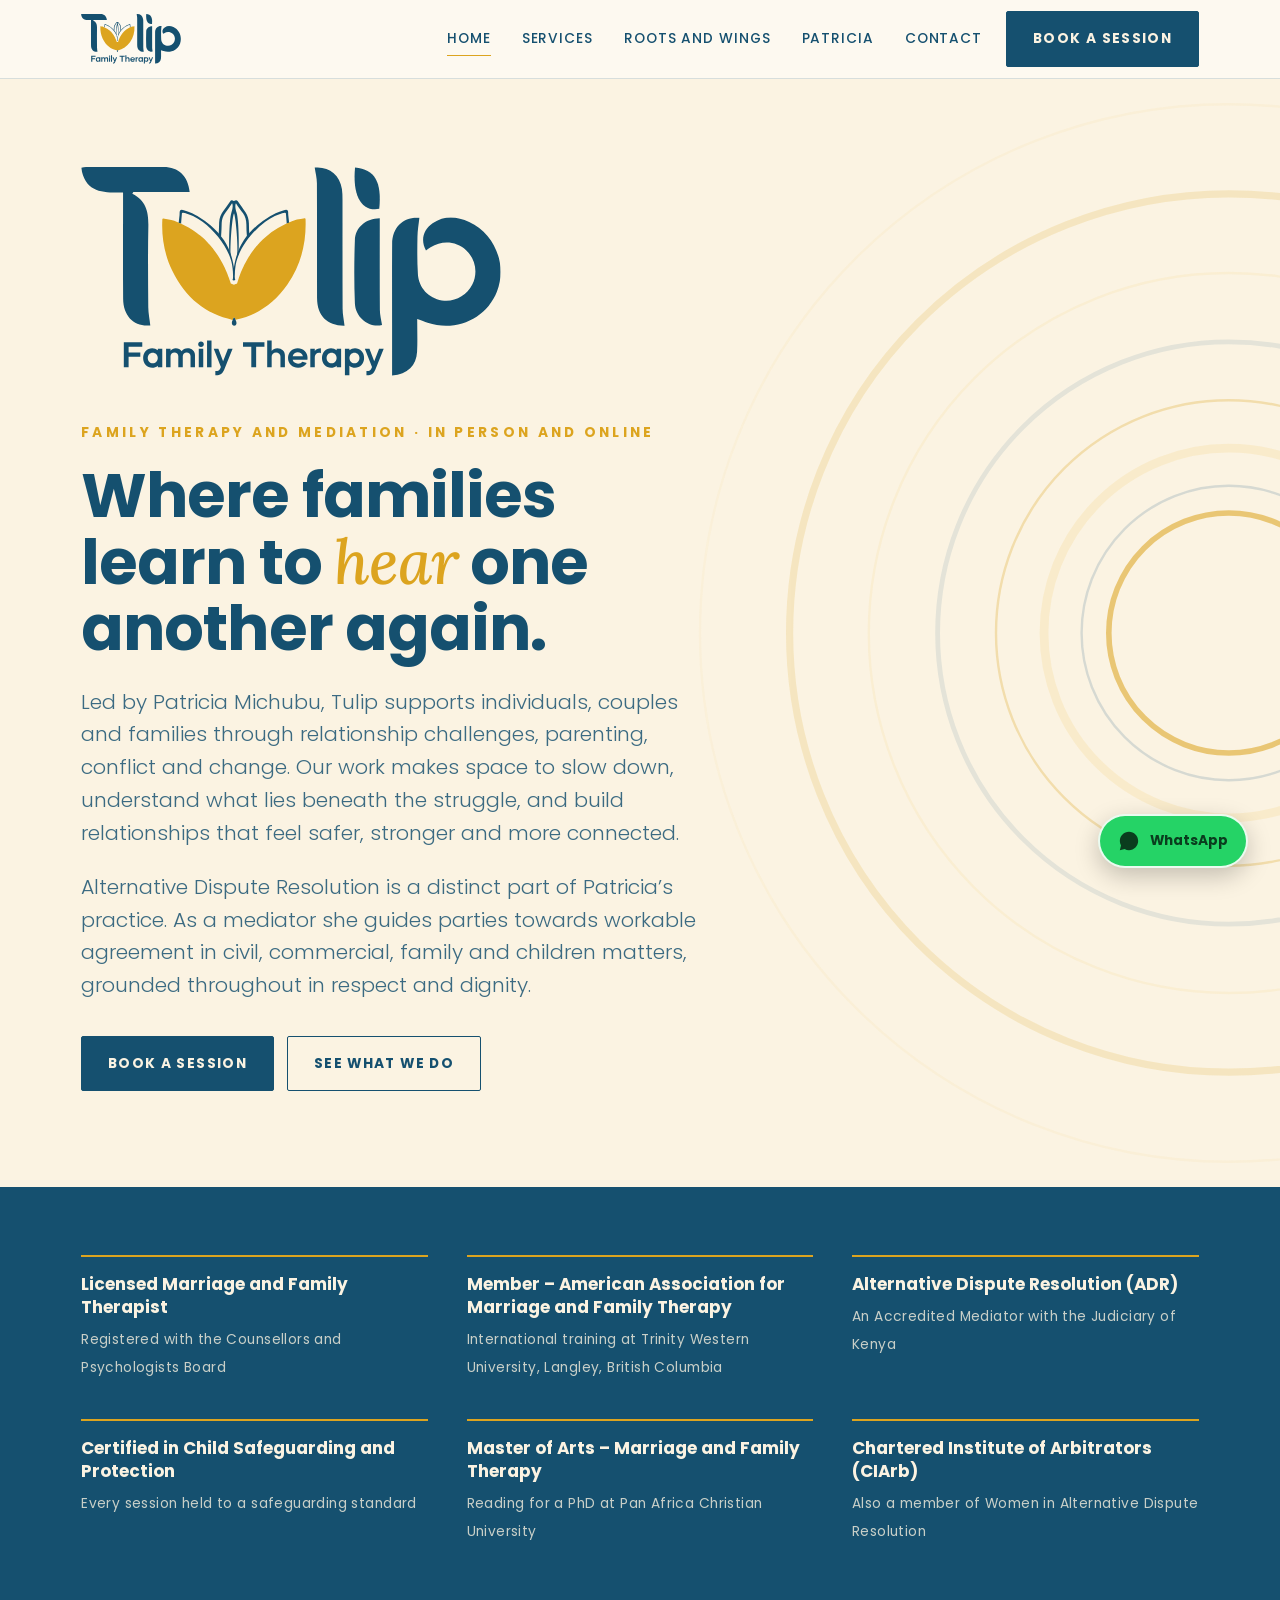
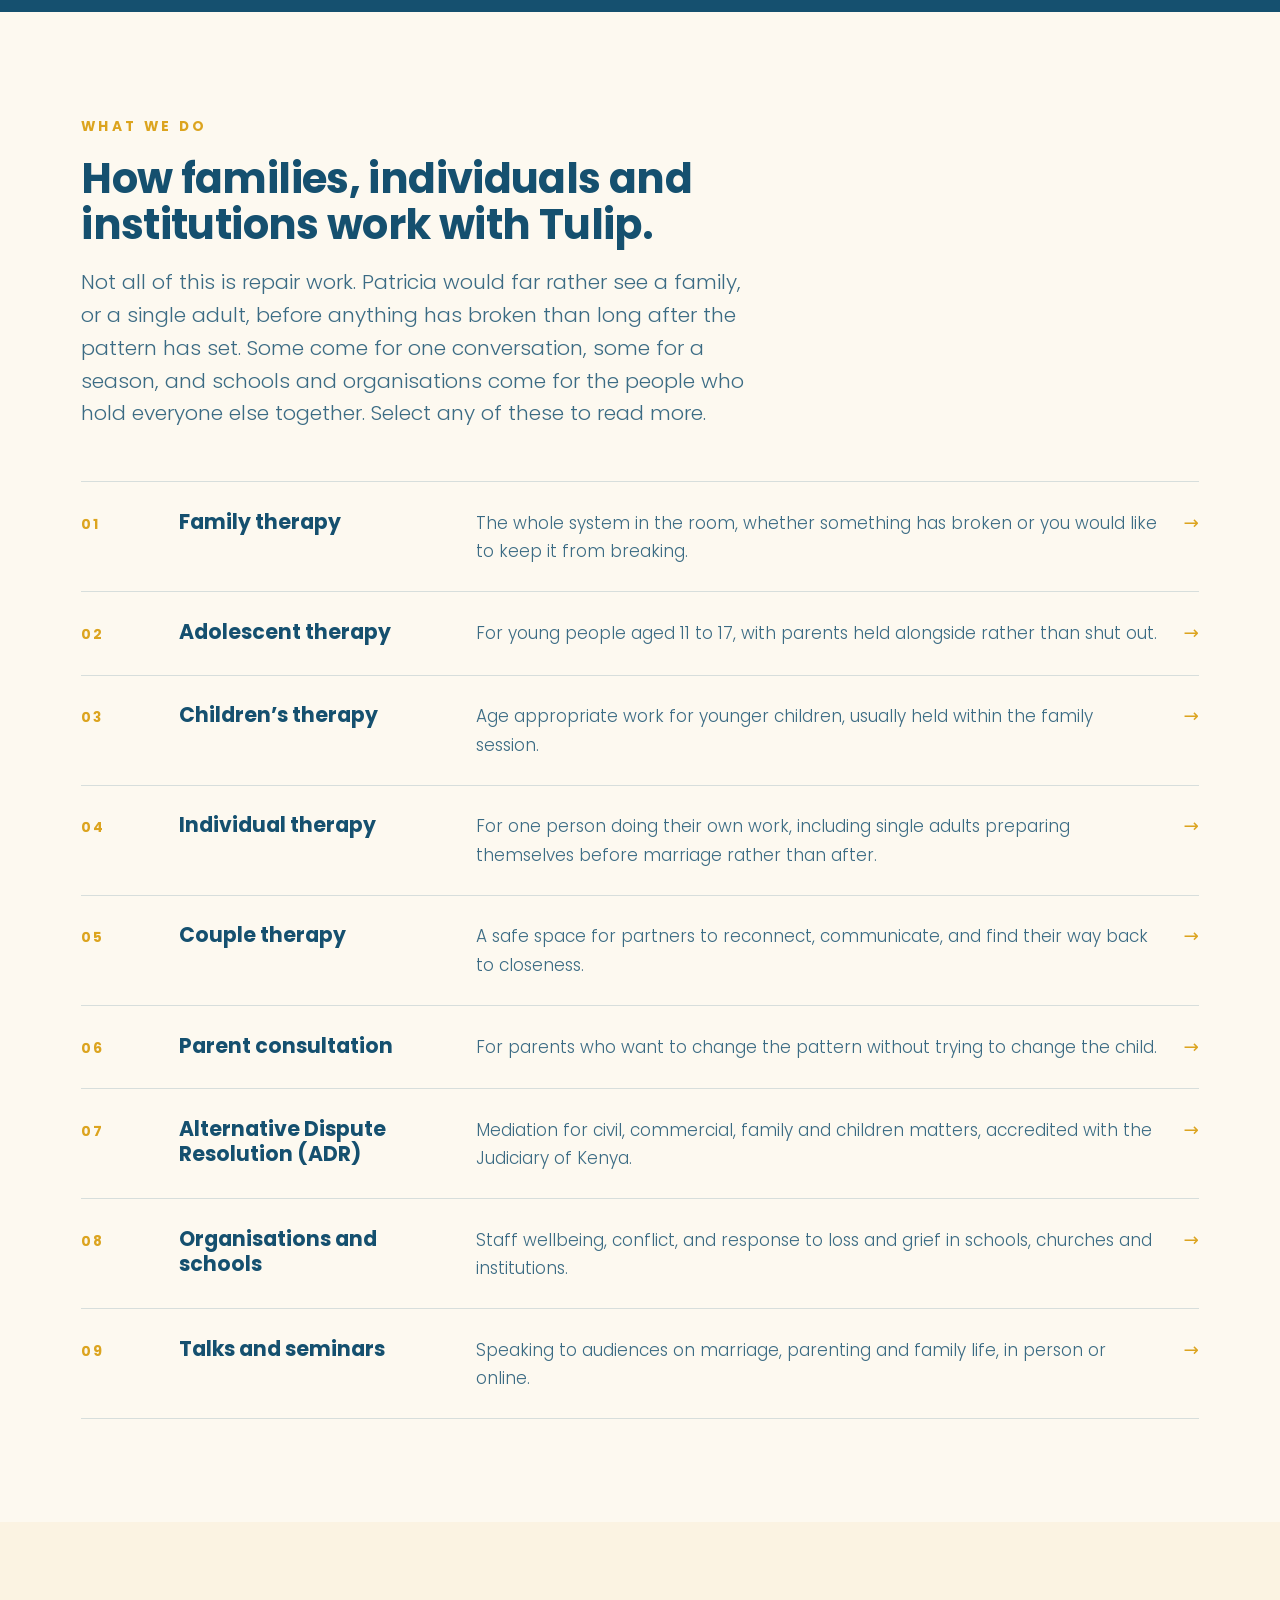
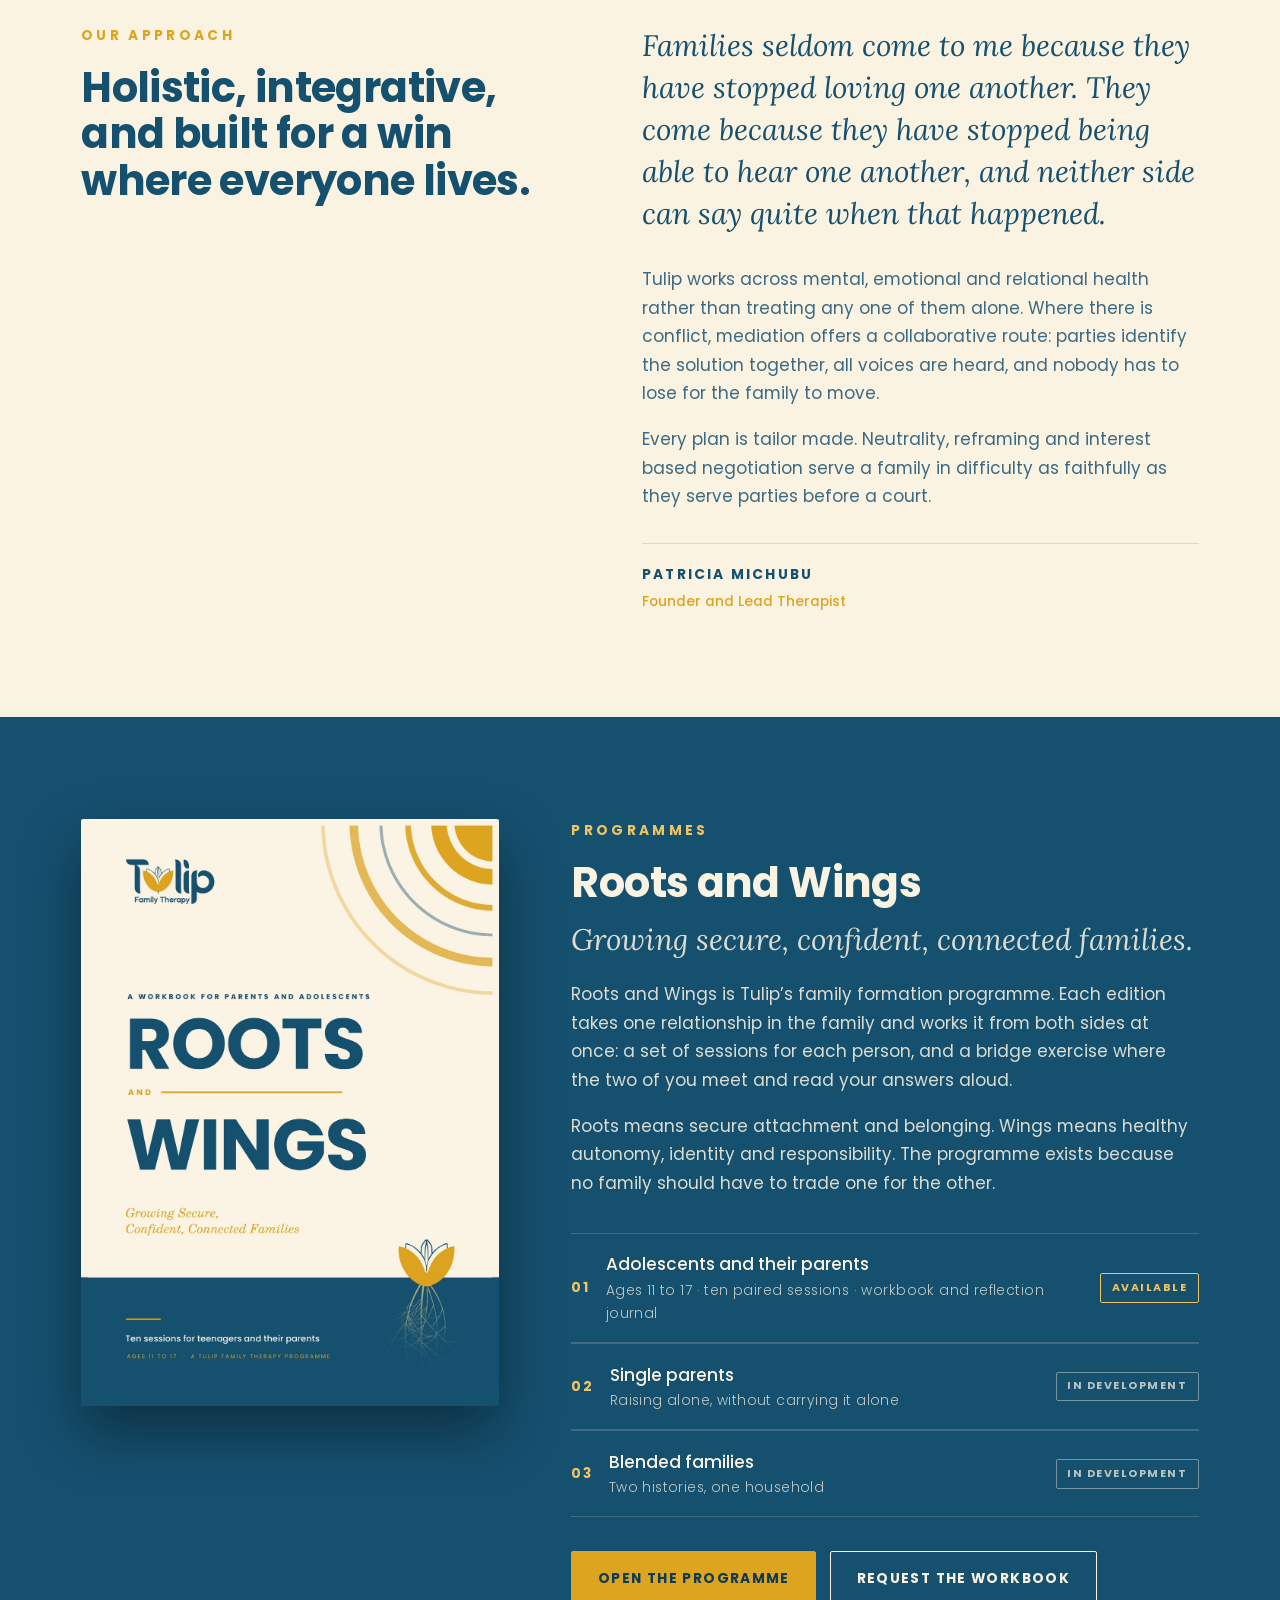
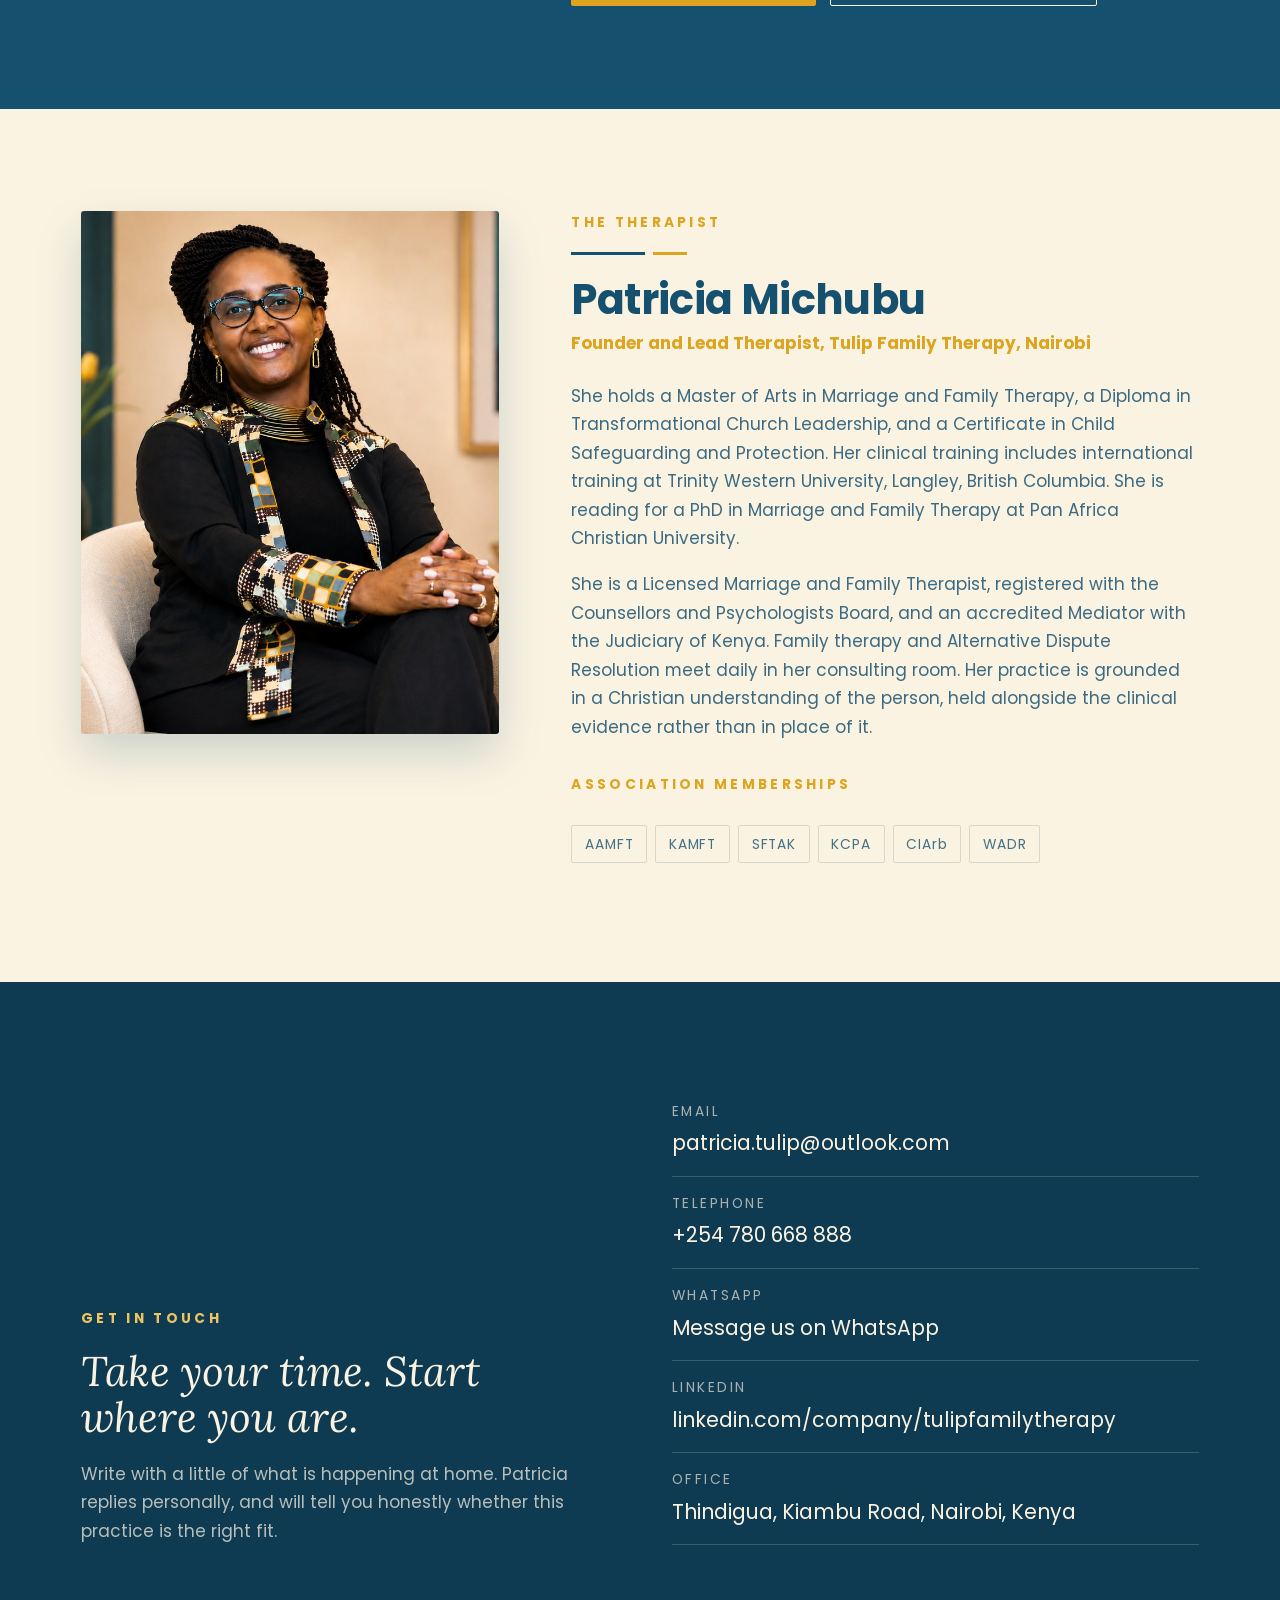
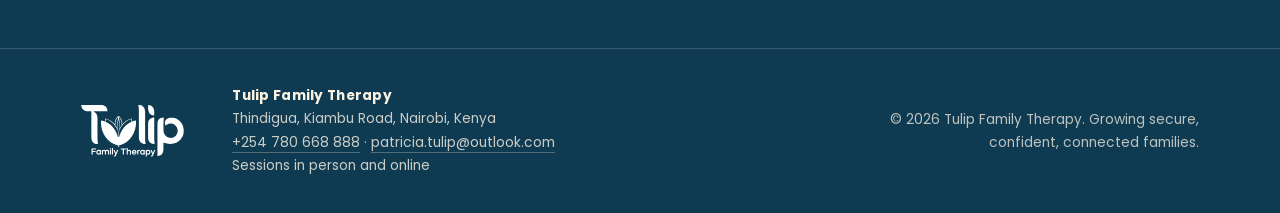
==== commit aa10e12d: "Update Index Updated Open Graph and Twitter meta tags for better SEO and branding." ====
--- a/index.html
+++ b/index.html
@@ -9,15 +9,15 @@
 <meta name="theme-color" content="#15506F">
 <meta property="og:type" content="website">
 <meta property="og:site_name" content="Tulip Family Therapy">
-<meta property="og:title" content="Tulip Family Therapy">
-<meta property="og:description" content="Family therapy and accredited mediation, in person and online. Home of the Roots and Wings programme.">
-<meta property="og:image" content="assets/social-share.jpg">
+<meta property="og:title" content="Tulip Family Therapy — Finding the way back to connection">
+<meta property="og:description" content="Even in difficult seasons, families can find their way back to connection. Family therapy, couple therapy and mediation with Patricia Michubu, in person and online.">
+<meta property="og:image" content="https://tulipfamilytherapy.github.io/Tulip/assets/social-share.jpg">
 <meta property="og:image:width" content="1200">
 <meta property="og:image:height" content="630">
 <meta name="twitter:card" content="summary_large_image">
-<meta name="twitter:title" content="Tulip Family Therapy">
-<meta name="twitter:description" content="Family therapy and accredited mediation, in person and online. Home of the Roots and Wings programme.">
-<meta name="twitter:image" content="assets/social-share.jpg">
+<meta name="twitter:title" content="Tulip Family Therapy — Finding the way back to connection">
+<meta name="twitter:description" content="Even in difficult seasons, families can find their way back to connection. Family therapy, couple therapy and mediation with Patricia Michubu, in person and online.">
+<meta name="twitter:image" content="https://tulipfamilytherapy.github.io/Tulip/assets/social-share.jpg">
 <!-- Local search. After the domain is live, add "url", "logo" and "image"
      fields here with the full web address. See GITHUB_GUIDE step 4b. -->
 <script type="application/ld+json">
@@ -319,13 +319,13 @@
       <div class="cred"><b>Member – American Association for Marriage and Family Therapy</b>
         <span>International training at Trinity Western University, Langley, British Columbia</span></div>
       <div class="cred"><b>Alternative Dispute Resolution (ADR)</b>
-        <span>Accredited Mediator with the Judiciary of Kenya</span></div>
+        <span>An Accredited Mediator with the Judiciary of Kenya</span></div>
       <div class="cred"><b>Certified in Child Safeguarding and Protection</b>
         <span>Every session held to a safeguarding standard</span></div>
       <div class="cred"><b>Master of Arts – Marriage and Family Therapy</b>
         <span>Reading for a PhD at Pan Africa Christian University</span></div>
-      <div class="cred"><b>CIArb</b>
-        <span>Chartered Institute of Arbitrators. Also a member of Women in Alternative Dispute Resolution</span></div>
+      <div class="cred"><b>Chartered Institute of Arbitrators (CIArb)</b>
+        <span>Also a member of Women in Alternative Dispute Resolution</span></div>
     </div>
   </section>
 
